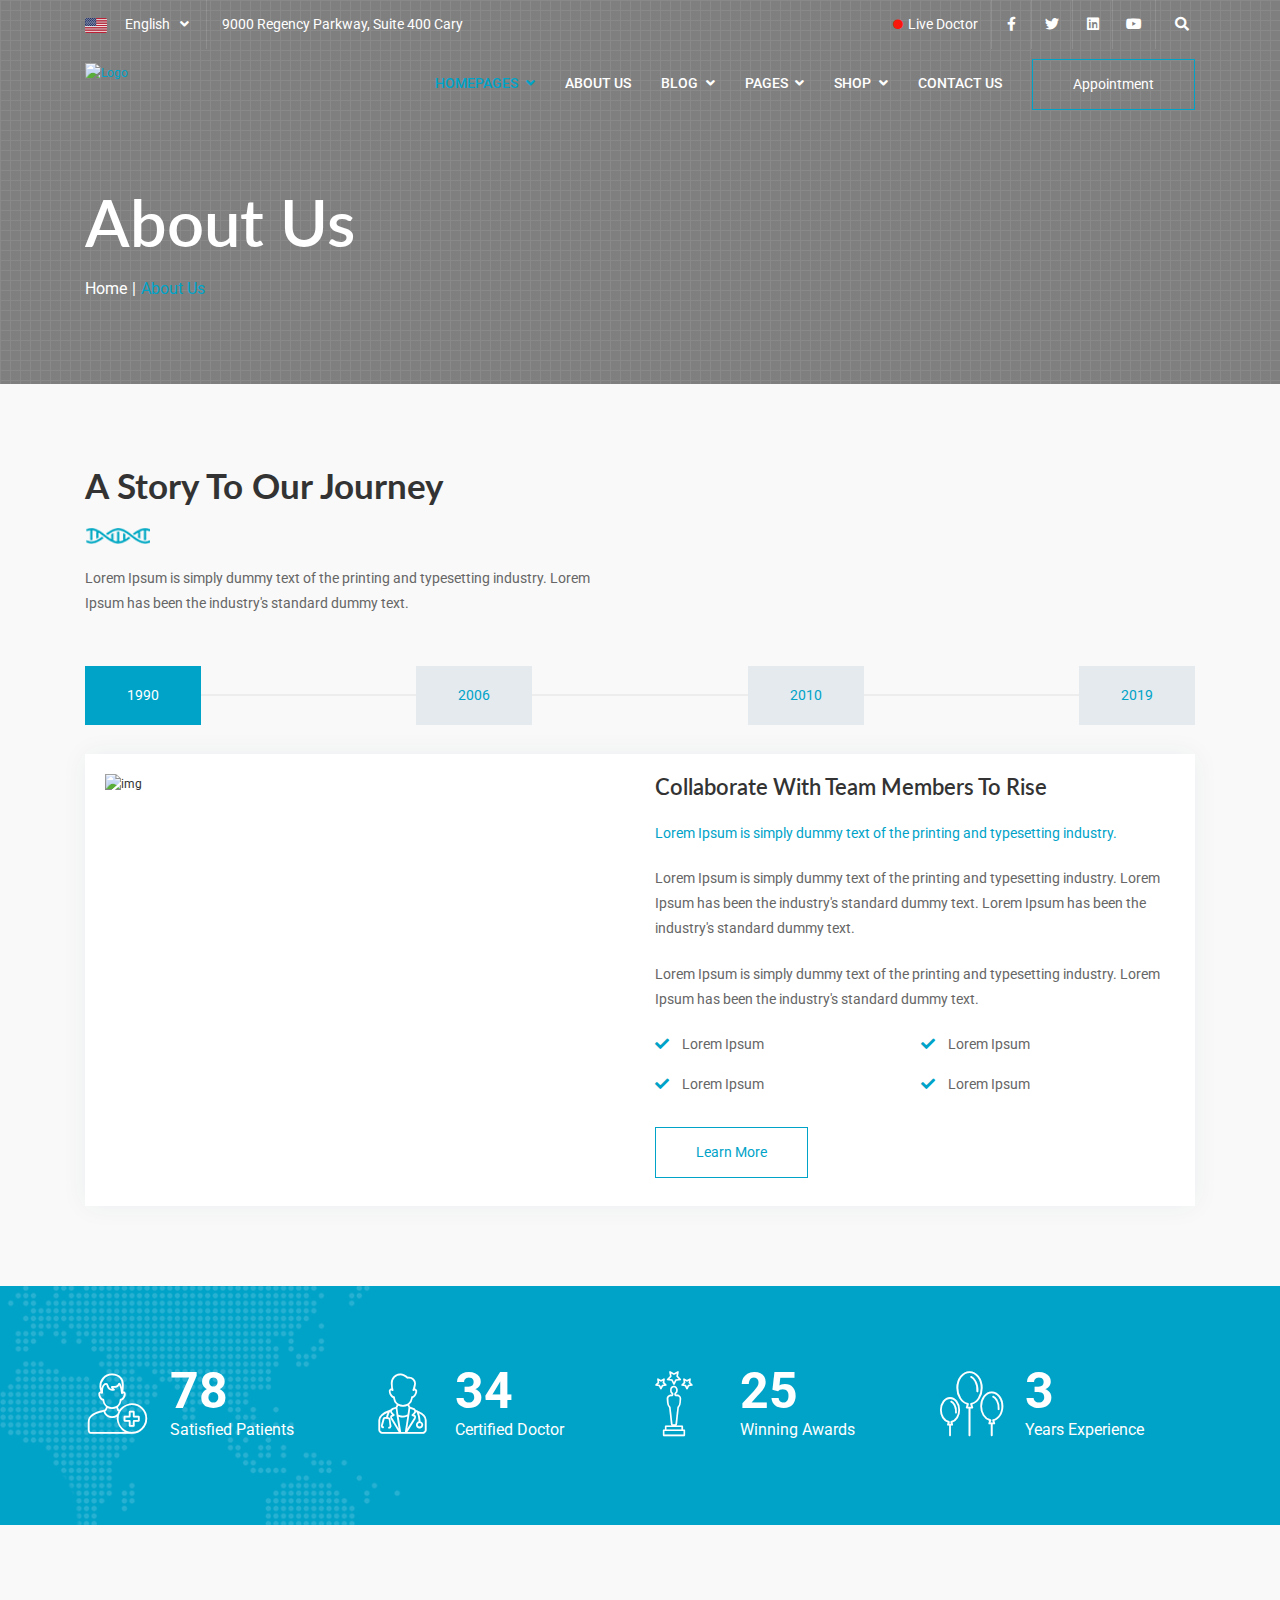
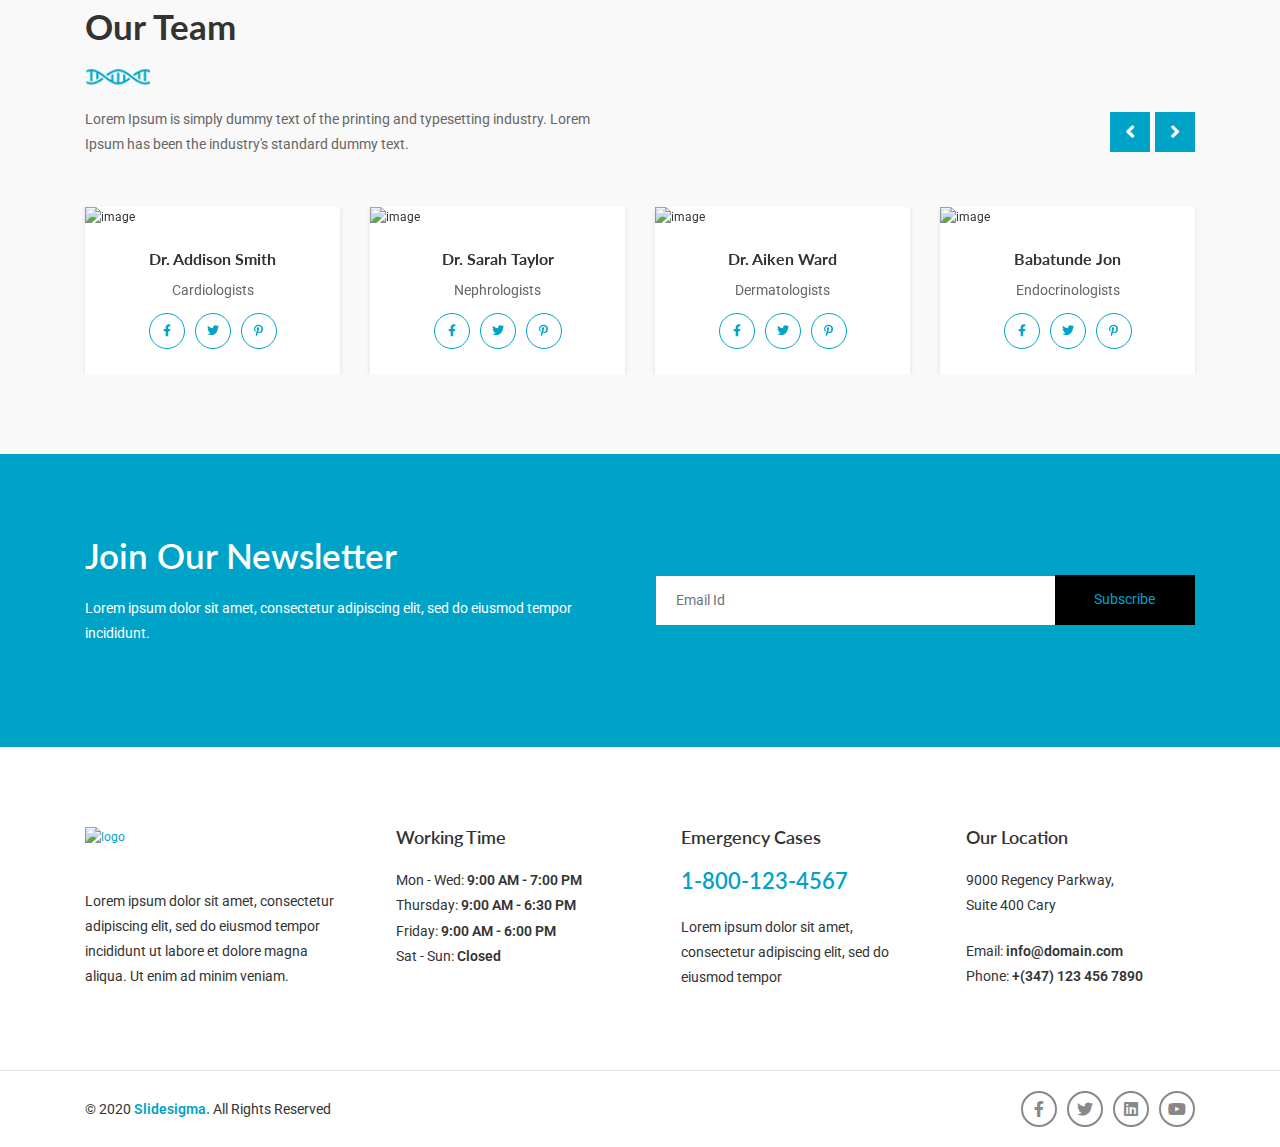
==== about.html @ b29d244c "Work Started" ====
<!DOCTYPE html>
<html lang="en">

<head>
    <meta http-equiv="Content-Type" content="text/html; charset=utf-8">
    <meta http-equiv="X-UA-Compatible" content="IE=edge">
    <meta name="viewport" content="width=device-width,initial-scale=1">
    <meta name="keywords" content="#">
    <meta name="description" content="#">
    <title>Genmed | About Us</title>
    <!-- Fav and touch icons -->
    <link rel="apple-touch-icon-precomposed" sizes="144x144" href="assets/images/favicon.ico">
    <link rel="apple-touch-icon-precomposed" sizes="114x114" href="assets/images/favicon.ico">
    <link rel="apple-touch-icon-precomposed" sizes="72x72" href="assets/images/favicon.ico">
    <link rel="apple-touch-icon-precomposed" href="#">
    <link rel="shortcut icon" href="assets/images/favicon.ico">
    <!-- Bootstrap -->
    <link href="assets/css/bootstrap.min.css" rel="stylesheet">
    <!-- Fontawesome -->
    <link href="assets/css/font-awesome.css" rel="stylesheet">
    <!-- Flaticons -->
    <link href="assets/css/font/flaticon.css" rel="stylesheet">
    <!-- Slick Slider -->
    <link href="assets/css/slick.css" rel="stylesheet">
    <!-- Range Slider -->
    <link href="assets/css/ion.rangeSlider.min.css" rel="stylesheet">
    <!-- Datepicker -->
    <link href="assets/css/datepicker.css" rel="stylesheet">
    <!-- magnific popup -->
    <link href="assets/css/magnific-popup.css" rel="stylesheet">
    <!-- Nice Select -->
    <link href="assets/css/nice-select.css" rel="stylesheet">
    <!-- Custom Stylesheet -->
    <link href="assets/css/style.css" rel="stylesheet">
    <!-- Custom Responsive -->
    <link href="assets/css/responsive.css" rel="stylesheet">
    <!-- Google Fonts -->
    <link href="https://fonts.googleapis.com/css?family=Lato:300,400,700,900&display=swap" rel="stylesheet">
    <link href="https://fonts.googleapis.com/css?family=Roboto:300,400,500,700&display=swap" rel="stylesheet">
    <!-- HTML5 Shim and Respond.js IE8 support of HTML5 elements and media queries -->
    <!-- WARNING: Respond.js doesn't work if you view the page via file:// -->
    <!--[if lt IE 9]>
        <script src="https://oss.maxcdn.com/libs/html5shiv/3.7.0/html5shiv.js"></script>
        <script src="https://oss.maxcdn.com/libs/respond.js/1.4.2/respond.min.js"></script>
    <![endif]-->
    <!-- place -->
</head>
<body>
    <!-- Start Main Body -->
    <div class="main-body">
        <!-- Start Header -->
        <header class="header-style-1">
            <!-- Start Topbar -->
            <div class="topbar-style-1">
                <div class="container">
                    <div class="row justify-content-center">
                        <div class="col-lg-6 col-md-6 col-12">
                            <div class="left-side">
                                <div class="language-box">
                                    <div class="language p-relative">
                                        <img src="assets/images/flag.png" alt="flag">
                                        <select>
                                            <option>English</option>
                                            <option>German</option>
                                            <option>Japanese</option>
                                        </select>
                                    </div>
                                </div>
                                <p class="text-custom-white no-margin">
                                    9000 Regency Parkway, Suite 400 Cary
                                </p>
                            </div>
                        </div>
                        <div class="col-lg-6 col-md-6 col-12">
                            <div class="right-side">
                                <ul class="custom">
                                    <li><a class="live text-custom-white fs-14" href="#live-video"><i class="fas fa-circle"></i>Live Doctor</a></li>
                                    <li><a href="#" class="text-custom-white fs-14"><i class="fab fa-facebook-f"></i></a></li>
                                    <li><a href="#" class="text-custom-white fs-14"><i class="fab fa-twitter"></i></a></li>
                                    <li><a href="#" class="text-custom-white fs-14"><i class="fab fa-linkedin"></i></a></li>
                                    <li><a href="#" class="text-custom-white fs-14"><i class="fab fa-youtube"></i></a></li>
                                    <li class="search"><a href="javascript:void(0)" class="text-custom-white fs-14"><i class="fas fa-search"></i></a></li>
                                    <li class="topbar-search">
                                      <form method="get">
                                        <input type="search" class="form-control form-control-custom" name="search" placeholder="Search..." value="">
                                      </form>
                                    </li>
                                </ul>
                            </div>
                        </div>
                    </div>
                </div>
            </div>
            <!-- End Topbar -->
            <!-- Start Navigation -->
            <div class="main-navigation-style-1">
                <div class="container">
                    <div class="row">
                        <div class="col-12">
                            <div class="navigation">
                                <div class="logo">
                                    <a href="index.html">
                                        <img src="https://via.placeholder.com/152x42" class="img-fluid image-fit" alt="Logo">
                                    </a>
                                </div>
                                <div class="main-menu">
                                    <div class="mobile-logo">
                                        <a href="index.html">
                                            <img src="https://via.placeholder.com/152x42" class="img-fluid image-fit" alt="Logo">
                                        </a>
                                    </div>
                                    <nav>
                                        <ul class="custom">
                                            <li class="menu-item active menu-item-has-children">
                                                <a href="#" class="text-custom-white">Homepages</a>
                                                <ul class="custom sub-menu">
                                                    <li class="menu-item">
                                                        <a href="index.html" class="text-light-grey">Homepage 1</a>
                                                    </li>
                                                    <li class="menu-item">
                                                        <a href="homepage-2.html" class="text-light-grey">Homepage 2</a>
                                                    </li>
                                                    <li class="menu-item">
                                                        <a href="homepage-3.html" class="text-light-grey">Homepage 3</a>
                                                    </li>
                                                </ul>
                                            </li>
                                            <li class="menu-item">
                                                <a href="about.html" class="text-custom-white">About Us</a>
                                            </li>
                                            <li class="menu-item menu-item-has-children">
                                                <a href="#" class="text-custom-white">Blog</a>
                                                <ul class="custom sub-menu">
                                                    <li class="menu-item">
                                                        <a href="blog.html" class="text-light-grey">Blog</a>
                                                    </li>
                                                    <li class="menu-item">
                                                        <a href="blog-sidebar.html" class="text-light-grey">Blog Left Sidebar</a>
                                                    </li>
                                                    <li class="menu-item">
                                                        <a href="blog-single.html" class="text-light-grey">Blog Detail</a>
                                                    </li>
                                                </ul>
                                            </li>
                                            <li class="menu-item menu-item-has-children">
                                                <a href="#" class="text-custom-white">Pages</a>
                                                <ul class="custom sub-menu">
                                                    <li class="menu-item">
                                                        <a href="login.html" class="text-light-grey">Login</a>
                                                    </li>
                                                    <li class="menu-item">
                                                        <a href="register.html" class="text-light-grey">Register</a>
                                                    </li>
                                                    <li class="menu-item">
                                                        <a href="404.html" class="text-light-grey">404</a>
                                                    </li>
                                                    <li class="menu-item">
                                                        <a href="coming-soon.html" class="text-light-grey">Coming Soon</a>
                                                    </li>
                                                    <li class="menu-item">
                                                        <a href="doctors.html" class="text-light-grey">Our Doctors</a>
                                                    </li>
                                                    <li class="menu-item">
                                                        <a href="service.html" class="text-light-grey">Service</a>
                                                    </li>
                                                    <li class="menu-item">
                                                        <a href="service-detail.html" class="text-light-grey">Service Detail</a>
                                                    </li>
                                                </ul>
                                            </li>
                                              <li class="menu-item menu-item-has-children">
                                                <a href="#" class="text-custom-white">Shop</a>
                                                <ul class="custom sub-menu">
                                                    <li class="menu-item">
                                                        <a href="shop-left.html" class="text-light-grey">Shop Left</a>
                                                    </li>
                                                <li class="menu-item">
                                                        <a href="shop-right.html" class="text-light-grey">Shop Right</a>
                                                    </li>
                                                    <li class="menu-item">
                                                        <a href="shop-full.html" class="text-light-grey">Shop Full Width</a>
                                                    </li>
                                                    <li class="menu-item">
                                                        <a href="shop-detail.html" class="text-light-grey">Shop Detail</a>
                                                    </li>
                                             </ul>
                                            </li>
                                            <li class="menu-item">
                                                <a href="contact.html" class="text-custom-white">Contact Us</a>
                                            </li>
                                        </ul>
                                    </nav>
                                    <div class="right-side">
                                        <div class="cta-btn">
                                            <a href="#" class="btn-first btn-submit">
                                                Appointment
                                            </a>
                                        </div>
                                    </div>
                                </div>
                                <div class="hamburger-menu">
                                    <div class="menu-btn">
                                        <span></span>
                                        <span></span>
                                        <span></span>
                                    </div>
                                </div>
                            </div>
                        </div>
                    </div>
                </div>
            </div>
            <!-- End Navigation -->
        </header>
        <!-- End Header -->
        <!-- Start Subheader -->
        <div class="sub-header p-relative">
            <div class="overlay overlay-bg-black"></div>
            <div class="pattern"></div>
            <div class="section-padding">
                <div class="container">
                    <div class="row">
                        <div class="col-12">
                            <div class="sub-header-content p-relative">
                                <h1 class="text-custom-white lh-default fw-600">About Us</h1>
                                <ul class="custom">
                                    <li>
                                        <a href="index.html" class="text-custom-white">Home</a>
                                    </li>
                                    <li class="text-custom-white active">About Us</li>
                                </ul>
                            </div>
                        </div>
                    </div>
                </div>
            </div>
        </div>
        <!-- End Subheader -->
        <!-- Start About -->
        <section class="section-padding bg-light-white about-story">
            <div class="container">
                <div class="section-header">
                    <div class="section-heading">
                        <h3 class="text-custom-black fw-700">A Story To Our Journey</h3>
                        <img src="assets/images/title-icon.png" class="mb-xl-20" alt="img">
                        <div class="section-description">
                            <p class="text-light-white">
                                Lorem Ipsum is simply dummy text of the printing and typesetting industry. Lorem Ipsum has been the industry's standard dummy text.
                            </p>
                        </div>
                    </div>
                </div>
                <div class="row">
                    <div class="col-lg-12">
                        <div class="tabs square-tabs">
                            <ul class="nav nav-tabs custom p-relative mb-xl-30">
                                <li class="nav-item">
                                    <a class="nav-link active" data-toggle="tab" href="#start">1990</a>
                                </li>
                                <li class="nav-item">
                                    <a class="nav-link" data-toggle="tab" href="#setup">2006</a>
                                </li>
                                <li class="nav-item">
                                    <a class="nav-link" data-toggle="tab" href="#medium">2010</a>
                                </li>
                                <li class="nav-item">
                                    <a class="nav-link" data-toggle="tab" href="#advance">2019</a>
                                </li>
                            </ul>
                            <div class="tab-content padding-20 bg-custom-white bx-wrapper">
                                <div class="tab-pane fade show active" id="start">
                                    <div class="tab-inner">
                                        <div class="row">
                                            <div class="col-lg-6">
                                                <div class="img-sec mb-md-40">
                                                    <img src="https://via.placeholder.com/500x460" class="full-width" alt="img">
                                                </div>
                                            </div>
                                            <div class="col-lg-6 align-self-center">
                                                <div class="content-box">
                                                    <h4 class="text-custom-black fw-600">Collaborate With Team Members To Rise</h4>
                                                    <p class="text-light-blue">Lorem Ipsum is simply dummy text of the printing and typesetting industry.</p>
                                                    <p class="text-light-white">Lorem Ipsum is simply dummy text of the printing and typesetting industry. Lorem Ipsum has been the industry's standard dummy text. Lorem Ipsum has been the industry's standard dummy text.</p>
                                                    <p class="text-light-white">Lorem Ipsum is simply dummy text of the printing and typesetting industry. Lorem Ipsum has been the industry's standard dummy text.</p>
                                                    <div class="list">
                                                        <ul class="custom">
                                                            <li class="fs-14 text-light-blue">
                                                                <i class="fas fa-check"></i>
                                                                <span class="text-light-white">Lorem Ipsum</span>
                                                            </li>
                                                            <li class="fs-14 text-light-blue">
                                                                <i class="fas fa-check"></i>
                                                                <span class="text-light-white">Lorem Ipsum</span>
                                                            </li>
                                                            <li class="fs-14 text-light-blue">
                                                                <i class="fas fa-check"></i>
                                                                <span class="text-light-white">Lorem Ipsum</span>
                                                            </li>
                                                            <li class="fs-14 text-light-blue">
                                                                <i class="fas fa-check"></i>
                                                                <span class="text-light-white">Lorem Ipsum</span>
                                                            </li>
                                                        </ul>
                                                    </div>
                                                    <a href="#" class="btn-first btn-submit text-light-blue">Learn More</a>
                                                </div>
                                            </div>
                                        </div>
                                    </div>
                                </div>
                                <div class="tab-pane fade" id="setup">
                                    <div class="tab-inner">
                                        <div class="row">
                                            <div class="col-lg-6">
                                                <div class="img-sec mb-md-40">
                                                    <img src="https://via.placeholder.com/500x460" class="full-width" alt="img">
                                                </div>
                                            </div>
                                            <div class="col-lg-6 align-self-center">
                                                <div class="content-box">
                                                    <h4 class="text-custom-black fw-600">Collaborate With Team Members To Rise</h4>
                                                    <p class="text-light-blue">Lorem Ipsum is simply dummy text of the printing and typesetting industry.</p>
                                                    <p class="text-light-white">Lorem Ipsum is simply dummy text of the printing and typesetting industry. Lorem Ipsum has been the industry's standard dummy text. Lorem Ipsum has been the industry's standard dummy text.</p>
                                                    <p class="text-light-white">Lorem Ipsum is simply dummy text of the printing and typesetting industry. Lorem Ipsum has been the industry's standard dummy text.</p>
                                                    <div class="list">
                                                        <ul class="custom">
                                                            <li class="fs-14 text-light-blue">
                                                                <i class="fas fa-check"></i>
                                                                <span class="text-light-white">Lorem Ipsum</span>
                                                            </li>
                                                            <li class="fs-14 text-light-blue">
                                                                <i class="fas fa-check"></i>
                                                                <span class="text-light-white">Lorem Ipsum</span>
                                                            </li>
                                                            <li class="fs-14 text-light-blue">
                                                                <i class="fas fa-check"></i>
                                                                <span class="text-light-white">Lorem Ipsum</span>
                                                            </li>
                                                            <li class="fs-14 text-light-blue">
                                                                <i class="fas fa-check"></i>
                                                                <span class="text-light-white">Lorem Ipsum</span>
                                                            </li>
                                                        </ul>
                                                    </div>
                                                    <a href="#" class="btn-first btn-submit text-light-blue">Learn More</a>
                                                </div>
                                            </div>
                                        </div>
                                    </div>
                                </div>
                                <div class="tab-pane fade" id="medium">
                                    <div class="tab-inner">
                                        <div class="row">
                                            <div class="col-lg-6">
                                                <div class="img-sec mb-md-40">
                                                    <img src="https://via.placeholder.com/500x460" class="full-width" alt="img">
                                                </div>
                                            </div>
                                            <div class="col-lg-6 align-self-center">
                                                <div class="content-box">
                                                    <h4 class="text-custom-black fw-600">Collaborate With Team Members To Rise</h4>
                                                    <p class="text-light-blue">Lorem Ipsum is simply dummy text of the printing and typesetting industry.</p>
                                                    <p class="text-light-white">Lorem Ipsum is simply dummy text of the printing and typesetting industry. Lorem Ipsum has been the industry's standard dummy text. Lorem Ipsum has been the industry's standard dummy text.</p>
                                                    <p class="text-light-white">Lorem Ipsum is simply dummy text of the printing and typesetting industry. Lorem Ipsum has been the industry's standard dummy text.</p>
                                                    <div class="list">
                                                        <ul class="custom">
                                                            <li class="fs-14 text-light-blue">
                                                                <i class="fas fa-check"></i>
                                                                <span class="text-light-white">Lorem Ipsum</span>
                                                            </li>
                                                            <li class="fs-14 text-light-blue">
                                                                <i class="fas fa-check"></i>
                                                                <span class="text-light-white">Lorem Ipsum</span>
                                                            </li>
                                                            <li class="fs-14 text-light-blue">
                                                                <i class="fas fa-check"></i>
                                                                <span class="text-light-white">Lorem Ipsum</span>
                                                            </li>
                                                            <li class="fs-14 text-light-blue">
                                                                <i class="fas fa-check"></i>
                                                                <span class="text-light-white">Lorem Ipsum</span>
                                                            </li>
                                                        </ul>
                                                    </div>
                                                    <a href="#" class="btn-first btn-submit text-light-blue">Learn More</a>
                                                </div>
                                            </div>
                                        </div>
                                    </div>
                                </div>
                                <div class="tab-pane fade" id="advance">
                                    <div class="tab-inner">
                                        <div class="row">
                                            <div class="col-lg-6">
                                                <div class="img-sec mb-md-40">
                                                    <img src="https://via.placeholder.com/500x460" class="full-width" alt="img">
                                                </div>
                                            </div>
                                            <div class="col-lg-6 align-self-center">
                                                <div class="content-box">
                                                    <h4 class="text-custom-black fw-600">Collaborate With Team Members To Rise</h4>
                                                    <p class="text-light-blue">Lorem Ipsum is simply dummy text of the printing and typesetting industry.</p>
                                                    <p class="text-light-white">Lorem Ipsum is simply dummy text of the printing and typesetting industry. Lorem Ipsum has been the industry's standard dummy text. Lorem Ipsum has been the industry's standard dummy text.</p>
                                                    <p class="text-light-white">Lorem Ipsum is simply dummy text of the printing and typesetting industry. Lorem Ipsum has been the industry's standard dummy text.</p>
                                                    <div class="list">
                                                        <ul class="custom">
                                                            <li class="fs-14 text-light-blue">
                                                                <i class="fas fa-check"></i>
                                                                <span class="text-light-white">Lorem Ipsum</span>
                                                            </li>
                                                            <li class="fs-14 text-light-blue">
                                                                <i class="fas fa-check"></i>
                                                                <span class="text-light-white">Lorem Ipsum</span>
                                                            </li>
                                                            <li class="fs-14 text-light-blue">
                                                                <i class="fas fa-check"></i>
                                                                <span class="text-light-white">Lorem Ipsum</span>
                                                            </li>
                                                            <li class="fs-14 text-light-blue">
                                                                <i class="fas fa-check"></i>
                                                                <span class="text-light-white">Lorem Ipsum</span>
                                                            </li>
                                                        </ul>
                                                    </div>
                                                    <a href="#" class="btn-first btn-submit text-light-blue">Learn More</a>
                                                </div>
                                            </div>
                                        </div>
                                    </div>
                                </div>
                            </div>
                        </div>
                    </div>
                </div>
            </div>
        </section>
        <!-- End About -->
        <div class="about-counter section-padding">
            <div class="container">
                <div class="row">
                    <div class="col-lg-3 col-sm-6">
                        <div class="counter-box mb-md-40">
                            <div class="counter-icon">
                                <i class="flaticon-medical"></i>
                            </div>
                            <div class="counter">
                                <span class="count text-custom-white">800</span>
                                <span class="fs-16 text-custom-white">Satisfied Patients</span>
                            </div>
                        </div>
                    </div>
                    <div class="col-lg-3 col-sm-6">
                        <div class="counter-box mb-md-40">
                            <div class="counter-icon">
                                <i class="flaticon-doctor"></i>
                            </div>
                            <div class="counter">
                                <span class="count text-custom-white">350</span>
                                <span class="fs-16 text-custom-white">Certified Doctor</span>
                            </div>
                        </div>
                    </div>
                    <div class="col-lg-3 col-sm-6">
                        <div class="counter-box mb-xs-40">
                            <div class="counter-icon">
                                <i class="flaticon-award"></i>
                            </div>
                            <div class="counter">
                                <span class="count text-custom-white">250</span>
                                <span class="fs-16 text-custom-white">Winning Awards</span>
                            </div>
                        </div>
                    </div>
                    <div class="col-lg-3 col-sm-6">
                        <div class="counter-box">
                            <div class="counter-icon">
                                <i class="flaticon-balloons"></i>
                            </div>
                            <div class="counter">
                                <span class="count text-custom-white">25</span>
                                <span class="fs-16 text-custom-white">Years Experience</span>
                            </div>
                        </div>
                    </div>
                </div>
            </div>
        </div>
        <!-- Start Team -->
        <section class="section-padding doctors-team bg-light-white style-2">
            <div class="container">
                <div class="section-header">
                    <div class="section-heading">
                        <h3 class="text-custom-black fw-700">Our Team</h3>
                        <img src="assets/images/title-icon.png" class="mb-xl-20" alt="img">
                        <div class="section-description">
                            <p class="text-light-white">
                                Lorem Ipsum is simply dummy text of the printing and typesetting industry. Lorem Ipsum has been the industry's standard dummy text.
                            </p>
                        </div>
                    </div>
                </div>
                <div class="row">
                    <div class="col-12 no-padding">
                        <div class="doctors-slider">
                            <div class="slide-item col-12">
                                <div class="doctor-item">
                                    <div class="doctor-img mb-xl-20">
                                        <img src="https://via.placeholder.com/255" class="full-width" alt="image">
                                    </div>
                                    <div class="doctor-content">
                                        <h6><a href="#" class="text-custom-black fw-700">Dr. Addison Smith</a></h6>
                                        <p class="text-light-white">Cardiologists</p>
                                        <ul class="custom">
                                          <li><a href="#"><i class="fab fa-facebook-f"></i></a></li>
                                          <li><a href="#"><i class="fab fa-twitter"></i></a></li>
                                          <li><a href="#"><i class="fab fa-pinterest-p"></i></a></li>
                                        </ul>
                                    </div>
                                </div>
                            </div>
                            <div class="slide-item col-12">
                                <div class="doctor-item">
                                    <div class="doctor-img mb-xl-20">
                                        <img src="https://via.placeholder.com/255" class="full-width" alt="image">
                                    </div>
                                    <div class="doctor-content">
                                        <h6><a href="#" class="text-custom-black fw-700">Dr. Sarah Taylor</a></h6>
                                        <p class="text-light-white">Nephrologists</p>
                                        <ul class="custom">
                                          <li><a href="#"><i class="fab fa-facebook-f"></i></a></li>
                                          <li><a href="#"><i class="fab fa-twitter"></i></a></li>
                                          <li><a href="#"><i class="fab fa-pinterest-p"></i></a></li>
                                        </ul>
                                    </div>
                                </div>
                            </div>
                            <div class="slide-item col-12">
                                <div class="doctor-item">
                                    <div class="doctor-img mb-xl-20">
                                        <img src="https://via.placeholder.com/255" class="full-width" alt="image">
                                    </div>
                                    <div class="doctor-content">
                                        <h6><a href="#" class="text-custom-black fw-700">Dr. Aiken Ward</a></h6>
                                        <p class="text-light-white">Dermatologists</p>
                                        <ul class="custom">
                                          <li><a href="#"><i class="fab fa-facebook-f"></i></a></li>
                                          <li><a href="#"><i class="fab fa-twitter"></i></a></li>
                                          <li><a href="#"><i class="fab fa-pinterest-p"></i></a></li>
                                        </ul>
                                    </div>
                                </div>
                            </div>
                            <div class="slide-item col-12">
                                <div class="doctor-item">
                                    <div class="doctor-img mb-xl-20">
                                        <img src="https://via.placeholder.com/255" class="full-width" alt="image">
                                    </div>
                                    <div class="doctor-content">
                                        <h6><a href="#" class="text-custom-black fw-700">Babatunde Jon</a></h6>
                                        <p class="text-light-white">Endocrinologists</p>
                                        <ul class="custom">
                                          <li><a href="#"><i class="fab fa-facebook-f"></i></a></li>
                                          <li><a href="#"><i class="fab fa-twitter"></i></a></li>
                                          <li><a href="#"><i class="fab fa-pinterest-p"></i></a></li>
                                        </ul>
                                    </div>
                                </div>
                            </div>
                            <div class="slide-item col-12">
                                <div class="doctor-item">
                                    <div class="doctor-img mb-xl-20">
                                        <img src="https://via.placeholder.com/255" class="full-width" alt="image">
                                    </div>
                                    <div class="doctor-content">
                                        <h6><a href="#" class="text-custom-black fw-700">Eachann Jhon</a></h6>
                                        <p class="text-light-white">Gastroenterologists</p>
                                        <ul class="custom">
                                          <li><a href="#"><i class="fab fa-facebook-f"></i></a></li>
                                          <li><a href="#"><i class="fab fa-twitter"></i></a></li>
                                          <li><a href="#"><i class="fab fa-pinterest-p"></i></a></li>
                                        </ul>
                                    </div>
                                </div>
                            </div>
                        </div>
                    </div>
                </div>
            </div>
        </section>
        <!-- End Team -->

        <!-- Start Newsletter -->
        <section class="newsletter-style-1 section-padding bg-light-blue">
            <div class="container">
                <div class="row align-items-center">
                    <div class="col-lg-6">
                        <div class="newsletter-content-wrapper mb-md-40">
                            <h3 class="text-custom-white fw-600">Join Our Newsletter</h3>
                            <p class="text-custom-white">Lorem ipsum dolor sit amet, consectetur adipiscing elit, sed do eiusmod tempor incididunt.</p>
                        </div>
                    </div>
                    <div class="col-lg-6">
                        <div class="newsletter-form-wrapper">
                            <form>
                                <div class="input-group">
                                    <input type="email" name="#" class="form-control form-control-custom" placeholder="Email Id">
                                    <div class="input-group-append">
                                        <button type="submit">Subscribe</button>
                                    </div>
                                </div>
                            </form>
                        </div>
                    </div>
                </div>
            </div>
        </section>
        <!-- End Newsletter -->
        <!-- Start Footer -->
        <footer class="section-padding bg-custom-white footer-style-1">
            <div class="container">
                <div class="row">
                    <div class="col-md-6 col-lg-3">
                        <div class="footer-box mb-md-40">
                            <div class="logo">
                                <a href="#">
                                    <img src="https://via.placeholder.com/152x42" class="img-fluid image-fit" alt="logo">
                                </a>
                            </div>
                            <p class="text-custom-black no-margin">
                                Lorem ipsum dolor sit amet, consectetur adipiscing elit, sed do eiusmod tempor incididunt ut labore et dolore magna aliqua. Ut enim ad minim veniam.
                            </p>
                        </div>
                    </div>
                    <div class="col-md-6 col-lg-3">
                        <div class="footer-info mb-md-40">
                            <h5 class="text-custom-black fw-600">Working Time</h5>
                            <p class="no-margin text-custom-black fs-14">
                                Mon - Wed: <span class="text-custom-black fw-600">9:00 AM - 7:00 PM</span><br>
                                Thursday: <span class="text-custom-black fw-600">9:00 AM - 6:30 PM</span><br>
                                Friday: <span class="text-custom-black fw-600">9:00 AM - 6:00 PM</span><br>
                                Sat - Sun: <span class="text-custom-black fw-600">Closed</span>
                            </p>
                        </div>
                    </div>
                    <div class="col-md-6 col-lg-3">
                        <div class="footer-info mb-sm-40">
                            <h5 class="text-custom-black fw-600">Emergency Cases</h5>
                            <h4 class="text-light-blue fw-600">1-800-123-4567</h4>
                            <p class="no-margin text-custom-black fs-14">Lorem ipsum dolor sit amet, consectetur adipiscing elit, sed do eiusmod tempor
                            </p>
                        </div>
                    </div>
                    <div class="col-md-6 col-lg-3">
                        <div class="footer-info">
                            <h5 class="text-custom-black fw-600">Our Location</h5>
                            <p class="text-custom-black fs-14">9000 Regency Parkway,<br>Suite 400 Cary</p>
                            <p class="no-margin text-custom-black fs-14">
                                Email: <a href="#" class="text-custom-black fw-600">info@domain.com</a><br>
                                Phone: <a href="#" class="text-custom-black fw-600">+(347) 123 456 7890</a>
                            </p>
                        </div>
                    </div>
                </div>
            </div>
        </footer>
        <!-- End Footer -->
        <!-- Start Copyright -->
        <div class="copyright-style-1">
            <div class="container">
                <div class="row">
                    <div class="col-md-6 align-self-center">
                        <p class="text-custom-black">
                            © 2020 <a href="http://slidesigma.com/" class="fw-600" target="_blank">Slidesigma.</a> All Rights Reserved
                        </p>
                    </div>
                    <div class="col-md-6">
                        <div class="social-media mb-xl-20">
                            <ul class="custom">
                                <li><a href="#" class="text-light-grey fs-14"><i class="fab fa-facebook-f"></i></a></li>
                                <li><a href="#" class="text-light-grey fs-14"><i class="fab fa-twitter"></i></a></li>
                                <li><a href="#" class="text-light-grey fs-14"><i class="fab fa-linkedin"></i></a></li>
                                <li><a href="#" class="text-light-grey fs-14"><i class="fab fa-youtube"></i></a></li>
                            </ul>
                        </div>
                    </div>
                </div>
            </div>
        </div>
        <!-- End Copyright -->
        <!-- back to top -->
        <div id="back-top" class="back-top">
          <a href="#top"><i class="flaticon-up-arrow"></i></a>
        </div>
    </div>
    <!-- End Main Body -->
    <!-- Place all Scripts Here -->
    <!-- jQuery -->
    <script src="assets/js/jquery.min.js"></script>
    <!-- Popper -->
    <script src="assets/js/popper.min.js"></script>
    <!-- Bootstrap -->
    <script src="assets/js/bootstrap.min.js"></script>
    <!-- Range Slider -->
    <script src="assets/js/ion.rangeSlider.min.js"></script>
    <!-- Slick Slider -->
    <script src="assets/js/slick.min.js"></script>
    <!-- Datepicker -->
    <script src="assets/js/datepicker.js"></script>
    <script src="assets/js/datepicker.en.js"></script>
    <!-- Nice Select -->
    <script src="assets/js/jquery.nice-select.js"></script>
    <!-- Nice Select -->
    <script src="assets/js/particles.js"></script>
    <!-- Magnific Popup -->
    <script src="assets/js/jquery.magnific-popup.min.js"></script>
    <!-- Google Map -->
    <script src="https://maps.googleapis.com/maps/api/js?key=AIzaSyDnd9JwZvXty-1gHZihMoFhJtCXmHfeRQg"></script>
    <!-- Isotope Gallery -->
    <script src="assets/js/isotope.pkgd.min.js"></script>
    <!-- Custom Js -->
    <script src="assets/js/custom.js"></script>
    <!-- /Place all Scripts Here -->
</body>
</html>
---- assets/css/font/flaticon.css ----
/*
  	Flaticon icon font: Flaticon
  	Creation date: 17/01/2020 13:41
  	*/

@font-face {
  font-family: "Flaticon";
  src: url("./Flaticon.eot");
  src: url("./Flaticon.eot?#iefix") format("embedded-opentype"),
       url("./Flaticon.woff2") format("woff2"),
       url("./Flaticon.woff") format("woff"),
       url("./Flaticon.ttf") format("truetype"),
       url("./Flaticon.svg#Flaticon") format("svg");
  font-weight: normal;
  font-style: normal;
}

@media screen and (-webkit-min-device-pixel-ratio:0) {
  @font-face {
    font-family: "Flaticon";
    src: url("./Flaticon.svg#Flaticon") format("svg");
  }
}

[class^="flaticon-"]:before, [class*=" flaticon-"]:before,
[class^="flaticon-"]:after, [class*=" flaticon-"]:after {   
  font-family: Flaticon;
        font-size: 20px;
font-style: normal;
margin-left: 20px;
}

.flaticon-search:before { content: "\f100"; }
.flaticon-eye:before { content: "\f101"; }
.flaticon-testing-glasses:before { content: "\f102"; }
.flaticon-stethoscope-1:before { content: "\f103"; }
.flaticon-x-ray:before { content: "\f104"; }
.flaticon-eye-1:before { content: "\f105"; }
.flaticon-doctor:before { content: "\f106"; }
.flaticon-test-tube:before { content: "\f107"; }
.flaticon-lungs:before { content: "\f108"; }
.flaticon-medical:before { content: "\f109"; }
.flaticon-operation:before { content: "\f10a"; }
.flaticon-knives:before { content: "\f10b"; }
.flaticon-tablets:before { content: "\f10c"; }
.flaticon-eye-2:before { content: "\f10d"; }
.flaticon-vision:before { content: "\f10e"; }
.flaticon-balloons:before { content: "\f10f"; }
.flaticon-award:before { content: "\f110"; }
.flaticon-bionic-eye:before { content: "\f111"; }
.flaticon-bionic-eye-1:before { content: "\f112"; }
.flaticon-hospital-1:before { content: "\f113"; }
.flaticon-broken-tooth:before { content: "\f114"; }
.flaticon-dental-care:before { content: "\f115"; }
.flaticon-dental-care-1:before { content: "\f116"; }
.flaticon-dentist:before { content: "\f117"; }
.flaticon-stethoscope-2:before { content: "\f118"; }
.flaticon-broken-leg:before { content: "\f119"; }
.flaticon-ambulance:before { content: "\f11a"; }
.flaticon-heart-beat:before { content: "\f11b"; }
.flaticon-lab:before { content: "\f11c"; }
.flaticon-laser-surgery:before { content: "\f11d"; }
.flaticon-email-1:before { content: "\f11e"; }
.flaticon-medicine:before { content: "\f11f"; }
.flaticon-conversation:before { content: "\f120"; }
.flaticon-telephone:before { content: "\f121"; }
.flaticon-stethoscope:before { content: "\f122"; }
.flaticon-calendar:before { content: "\f123"; }
.flaticon-wall-clock:before { content: "\f124"; }
.flaticon-user:before { content: "\f125"; }
.flaticon-information:before { content: "\f126"; }
.flaticon-hospital:before { content: "\f127"; }
.flaticon-play-button:before { content: "\f128"; }
.flaticon-pin:before { content: "\f129"; }
.flaticon-email:before { content: "\f12a"; }
.flaticon-up-arrow:before { content: "\f12b"; }
.flaticon-pharmacy:before { content: "\f12c"; }
.flaticon-brain:before { content: "\f12d"; }
---- assets/css/ion.rangeSlider.min.css ----
/*!Ion.RangeSlider, 2.3.0, © Denis Ineshin, 2010 - 2018, IonDen.com, Build date: 2018-12-11 23:23:51*/.irs{position:relative;display:block;-webkit-touch-callout:none;-webkit-user-select:none;-khtml-user-select:none;-moz-user-select:none;-ms-user-select:none;user-select:none;font-size:12px;font-family:Arial,sans-serif}.irs-line{position:relative;display:block;overflow:hidden;outline:none !important}.irs-bar{position:absolute;display:block;left:0;width:0}.irs-shadow{position:absolute;display:none;left:0;width:0}.irs-handle{position:absolute;display:block;box-sizing:border-box;cursor:default;z-index:1}.irs-handle.type_last{z-index:2}.irs-min,.irs-max{position:absolute;display:block;cursor:default}.irs-min{left:0}.irs-max{right:0}.irs-from,.irs-to,.irs-single{position:absolute;display:block;top:0;left:0;cursor:default;white-space:nowrap}.irs-grid{position:absolute;display:none;bottom:0;left:0;width:100%;height:20px}.irs-with-grid .irs-grid{display:block}.irs-grid-pol{position:absolute;top:0;left:0;width:1px;height:8px;background:#000}.irs-grid-pol.small{height:4px}.irs-grid-text{position:absolute;bottom:0;left:0;white-space:nowrap;text-align:center;font-size:9px;line-height:9px;padding:0 3px;color:#000}.irs-disable-mask{position:absolute;display:block;top:0;left:-1%;width:102%;height:100%;cursor:default;background:rgba(0,0,0,0);z-index:2}.lt-ie9 .irs-disable-mask{background:#000;filter:alpha(opacity=0);cursor:not-allowed}.irs-disabled{opacity:.4}.irs-hidden-input{position:absolute !important;display:block !important;top:0 !important;left:0 !important;width:0 !important;height:0 !important;font-size:0 !important;line-height:0 !important;padding:0 !important;margin:0 !important;overflow:hidden;outline:none !important;z-index:-9999 !important;background:none !important;border-style:solid !important;border-color:transparent !important}.irs--flat{height:40px}.irs--flat.irs-with-grid{height:60px}.irs--flat .irs-line{top:25px;height:12px;background-color:#e1e4e9;border-radius:4px}.irs--flat .irs-bar{top:25px;height:12px;background-color:#ed5565}.irs--flat .irs-bar--single{border-radius:4px 0 0 4px}.irs--flat .irs-shadow{height:1px;bottom:16px;background-color:#e1e4e9}.irs--flat .irs-handle{top:22px;width:16px;height:18px;background-color:transparent}.irs--flat .irs-handle>i:first-child{position:absolute;display:block;top:0;left:50%;width:2px;height:100%;margin-left:-1px;background-color:#da4453}.irs--flat .irs-handle.state_hover>i:first-child,.irs--flat .irs-handle:hover>i:first-child{background-color:#a43540}.irs--flat .irs-min,.irs--flat .irs-max{top:0;padding:1px 3px;color:#999;font-size:10px;line-height:1.333;text-shadow:none;background-color:#e1e4e9;border-radius:4px}.irs--flat .irs-from,.irs--flat .irs-to,.irs--flat .irs-single{color:white;font-size:10px;line-height:1.333;text-shadow:none;padding:1px 5px;background-color:#ed5565;border-radius:4px}.irs--flat .irs-from:before,.irs--flat .irs-to:before,.irs--flat .irs-single:before{position:absolute;display:block;content:"";bottom:-6px;left:50%;width:0;height:0;margin-left:-3px;overflow:hidden;border:3px solid transparent;border-top-color:#ed5565}.irs--flat .irs-grid-pol{background-color:#e1e4e9}.irs--flat .irs-grid-text{color:#999;visibility: visible!important;}.irs--big{height:55px}.irs--big.irs-with-grid{height:70px}.irs--big .irs-line{top:33px;height:12px;background-color:white;background:linear-gradient(to bottom, #ddd -50%, white 150%);border:1px solid #ccc;border-radius:12px}.irs--big .irs-bar{top:33px;height:12px;background-color:#92bce0;border:1px solid #428bca;background:linear-gradient(to bottom, #ffffff 0%, #428bca 30%, #b9d4ec 100%);box-shadow:inset 0 0 1px 1px rgba(255,255,255,0.5)}.irs--big .irs-bar--single{border-radius:12px 0 0 12px}.irs--big .irs-shadow{height:1px;bottom:16px;background-color:rgba(66,139,202,0.5)}.irs--big .irs-handle{top:25px;width:30px;height:30px;border:1px solid rgba(0,0,0,0.3);background-color:#cbcfd5;background:linear-gradient(to bottom, white 0%, #B4B9BE 30%, white 100%);box-shadow:1px 1px 2px rgba(0,0,0,0.2),inset 0 0 3px 1px white;border-radius:30px}.irs--big .irs-handle.state_hover,.irs--big .irs-handle:hover{border-color:rgba(0,0,0,0.45);background-color:#939ba7;background:linear-gradient(to bottom, white 0%, #919BA5 30%, white 100%)}.irs--big .irs-min,.irs--big .irs-max{top:0;padding:1px 5px;color:white;text-shadow:none;background-color:#9f9f9f;border-radius:3px}.irs--big .irs-from,.irs--big .irs-to,.irs--big .irs-single{color:white;text-shadow:none;padding:1px 5px;background-color:#428bca;background:linear-gradient(to bottom, #428bca 0%, #3071a9 100%);border-radius:3px}.irs--big .irs-grid-pol{background-color:#428bca}.irs--big .irs-grid-text{color:#428bca}.irs--modern{height:55px}.irs--modern.irs-with-grid{height:55px}.irs--modern .irs-line{top:25px;height:5px;background-color:#d1d6e0;background:linear-gradient(to bottom, #e0e4ea 0%, #d1d6e0 100%);border:1px solid #a3adc1;border-bottom-width:0;border-radius:5px}.irs--modern .irs-bar{top:25px;height:5px;background:#20b426;background:linear-gradient(to bottom, #20b426 0%, #18891d 100%)}.irs--modern .irs-bar--single{border-radius:5px 0 0 5px}.irs--modern .irs-shadow{height:1px;bottom:21px;background-color:rgba(209,214,224,0.5)}.irs--modern .irs-handle{top:37px;width:12px;height:13px;border:1px solid #a3adc1;border-top-width:0;box-shadow:1px 1px 1px rgba(0,0,0,0.1);border-radius:0 0 3px 3px}.irs--modern .irs-handle>i:nth-child(1){position:absolute;display:block;top:-4px;left:1px;width:6px;height:6px;border:1px solid #a3adc1;background:white;transform:rotate(45deg)}.irs--modern .irs-handle>i:nth-child(2){position:absolute;display:block;box-sizing:border-box;top:0;left:0;width:10px;height:12px;background:#e9e6e6;background:linear-gradient(to bottom, white 0%, #e9e6e6 100%);border-radius:0 0 3px 3px}.irs--modern .irs-handle>i:nth-child(3){position:absolute;display:block;box-sizing:border-box;top:3px;left:3px;width:4px;height:5px;border-left:1px solid #a3adc1;border-right:1px solid #a3adc1}.irs--modern .irs-handle.state_hover,.irs--modern .irs-handle:hover{border-color:#7685a2;background:#c3c7cd;background:linear-gradient(to bottom, #ffffff 0%, #919ba5 30%, #ffffff 100%)}.irs--modern .irs-handle.state_hover>i:nth-child(1),.irs--modern .irs-handle:hover>i:nth-child(1){border-color:#7685a2}.irs--modern .irs-handle.state_hover>i:nth-child(3),.irs--modern .irs-handle:hover>i:nth-child(3){border-color:#48536a}.irs--modern .irs-min,.irs--modern .irs-max{top:0;font-size:10px;line-height:1.333;text-shadow:none;padding:1px 5px;color:white;background-color:#d1d6e0;border-radius:5px}.irs--modern .irs-from,.irs--modern .irs-to,.irs--modern .irs-single{font-size:10px;line-height:1.333;text-shadow:none;padding:1px 5px;background-color:#20b426;color:white;border-radius:5px}.irs--modern .irs-from:before,.irs--modern .irs-to:before,.irs--modern .irs-single:before{position:absolute;display:block;content:"";bottom:-6px;left:50%;width:0;height:0;margin-left:-3px;overflow:hidden;border:3px solid transparent;border-top-color:#20b426}.irs--modern .irs-grid{height:25px}.irs--modern .irs-grid-pol{background-color:#dedede}.irs--modern .irs-grid-text{color:silver;font-size:13px}.irs--sharp{height:50px;font-size:12px;line-height:1}.irs--sharp.irs-with-grid{height:57px}.irs--sharp .irs-line{top:30px;height:2px;background-color:black;border-radius:2px}.irs--sharp .irs-bar{top:30px;height:2px;background-color:#ee22fa}.irs--sharp .irs-bar--single{border-radius:2px 0 0 2px}.irs--sharp .irs-shadow{height:1px;bottom:21px;background-color:rgba(0,0,0,0.5)}.irs--sharp .irs-handle{top:25px;width:10px;height:10px;background-color:#a804b2}.irs--sharp .irs-handle>i:first-child{position:absolute;display:block;top:100%;left:0;width:0;height:0;border:5px solid transparent;border-top-color:#a804b2}.irs--sharp .irs-handle.state_hover,.irs--sharp .irs-handle:hover{background-color:black}.irs--sharp .irs-handle.state_hover>i:first-child,.irs--sharp .irs-handle:hover>i:first-child{border-top-color:black}.irs--sharp .irs-min,.irs--sharp .irs-max{color:white;font-size:14px;line-height:1;top:0;padding:3px 4px;opacity:.4;background-color:#a804b2;border-radius:2px}.irs--sharp .irs-from,.irs--sharp .irs-to,.irs--sharp .irs-single{font-size:14px;line-height:1;text-shadow:none;padding:3px 4px;background-color:#a804b2;color:white;border-radius:2px}.irs--sharp .irs-from:before,.irs--sharp .irs-to:before,.irs--sharp .irs-single:before{position:absolute;display:block;content:"";bottom:-6px;left:50%;width:0;height:0;margin-left:-3px;overflow:hidden;border:3px solid transparent;border-top-color:#a804b2}.irs--sharp .irs-grid{height:25px}.irs--sharp .irs-grid-pol{background-color:#dedede}.irs--sharp .irs-grid-text{color:silver;font-size:13px}.irs--round{height:50px}.irs--round.irs-with-grid{height:65px}.irs--round .irs-line{top:36px;height:4px;background-color:#dee4ec;border-radius:4px}.irs--round .irs-bar{top:36px;height:4px;background-color:#006cfa}.irs--round .irs-bar--single{border-radius:4px 0 0 4px}.irs--round .irs-shadow{height:4px;bottom:21px;background-color:rgba(222,228,236,0.5)}.irs--round .irs-handle{top:26px;width:24px;height:24px;border:4px solid #006cfa;background-color:white;border-radius:24px;box-shadow:0 1px 3px rgba(0,0,255,0.3)}.irs--round .irs-handle.state_hover,.irs--round .irs-handle:hover{background-color:#f0f6ff}.irs--round .irs-min,.irs--round .irs-max{color:#333;font-size:14px;line-height:1;top:0;padding:3px 5px;background-color:rgba(0,0,0,0.1);border-radius:4px}.irs--round .irs-from,.irs--round .irs-to,.irs--round .irs-single{font-size:14px;line-height:1;text-shadow:none;padding:3px 5px;background-color:#006cfa;color:white;border-radius:4px}.irs--round .irs-from:before,.irs--round .irs-to:before,.irs--round .irs-single:before{position:absolute;display:block;content:"";bottom:-6px;left:50%;width:0;height:0;margin-left:-3px;overflow:hidden;border:3px solid transparent;border-top-color:#006cfa}.irs--round .irs-grid{height:25px}.irs--round .irs-grid-pol{background-color:#dedede}.irs--round .irs-grid-text{color:silver;font-size:13px}.irs--square{height:50px}.irs--square.irs-with-grid{height:60px}.irs--square .irs-line{top:31px;height:4px;background-color:#dedede}.irs--square .irs-bar{top:31px;height:4px;background-color:black}.irs--square .irs-shadow{height:2px;bottom:21px;background-color:#dedede}.irs--square .irs-handle{top:25px;width:16px;height:16px;border:3px solid black;background-color:white;-webkit-transform:rotate(45deg);-ms-transform:rotate(45deg);transform:rotate(45deg)}.irs--square .irs-handle.state_hover,.irs--square .irs-handle:hover{background-color:#f0f6ff}.irs--square .irs-min,.irs--square .irs-max{color:#333;font-size:14px;line-height:1;top:0;padding:3px 5px;background-color:rgba(0,0,0,0.1)}.irs--square .irs-from,.irs--square .irs-to,.irs--square .irs-single{font-size:14px;line-height:1;text-shadow:none;padding:3px 5px;background-color:black;color:white}.irs--square .irs-grid{height:25px}.irs--square .irs-grid-pol{background-color:#dedede}.irs--square .irs-grid-text{color:silver;font-size:11px}
---- assets/css/datepicker.css ----
.datepicker--cell-day.-other-month-, .datepicker--cell-year.-other-decade- {
  color: #dedede; }
  .datepicker--cell-day.-other-month-:hover, .datepicker--cell-year.-other-decade-:hover {
    color: #c5c5c5; }
  .-disabled-.-focus-.datepicker--cell-day.-other-month-, .-disabled-.-focus-.datepicker--cell-year.-other-decade- {
    color: #dedede; }
  .-selected-.datepicker--cell-day.-other-month-, .-selected-.datepicker--cell-year.-other-decade- {
    color: #fff;
    background: #a2ddf6; }
    .-selected-.-focus-.datepicker--cell-day.-other-month-, .-selected-.-focus-.datepicker--cell-year.-other-decade- {
      background: #8ad5f4; }
  .-in-range-.datepicker--cell-day.-other-month-, .-in-range-.datepicker--cell-year.-other-decade- {
    background-color: rgba(92, 196, 239, 0.1);
    color: #cccccc; }
    .-in-range-.-focus-.datepicker--cell-day.-other-month-, .-in-range-.-focus-.datepicker--cell-year.-other-decade- {
      background-color: rgba(92, 196, 239, 0.2); }
  .datepicker--cell-day.-other-month-:empty, .datepicker--cell-year.-other-decade-:empty {
    background: none;
    border: none; }

/* -------------------------------------------------
    Datepicker cells
   ------------------------------------------------- */
.datepicker--cells {
  display: -webkit-flex;
  display: -ms-flexbox;
  display: flex;
  -webkit-flex-wrap: wrap;
      -ms-flex-wrap: wrap;
          flex-wrap: wrap; }

.datepicker--cell {
  border-radius: 4px;
  box-sizing: border-box;
  cursor: pointer;
  display: -webkit-flex;
  display: -ms-flexbox;
  display: flex;
  position: relative;
  -webkit-align-items: center;
      -ms-flex-align: center;
          align-items: center;
  -webkit-justify-content: center;
      -ms-flex-pack: center;
          justify-content: center;
  height: 32px;
  z-index: 1; }
  .datepicker--cell.-focus- {
    background: #f0f0f0; }
  .datepicker--cell.-current- {
    color: #4EB5E6; }
    .datepicker--cell.-current-.-focus- {
      color: #4a4a4a; }
    .datepicker--cell.-current-.-in-range- {
      color: #4EB5E6; }
  .datepicker--cell.-in-range- {
    background: rgba(92, 196, 239, 0.1);
    color: #4a4a4a;
    border-radius: 0; }
    .datepicker--cell.-in-range-.-focus- {
      background-color: rgba(92, 196, 239, 0.2); }
  .datepicker--cell.-disabled- {
    cursor: default;
    color: #aeaeae; }
    .datepicker--cell.-disabled-.-focus- {
      color: #aeaeae; }
    .datepicker--cell.-disabled-.-in-range- {
      color: #a1a1a1; }
    .datepicker--cell.-disabled-.-current-.-focus- {
      color: #aeaeae; }
  .datepicker--cell.-range-from- {
    border: 1px solid rgba(92, 196, 239, 0.5);
    background-color: rgba(92, 196, 239, 0.1);
    border-radius: 4px 0 0 4px; }
  .datepicker--cell.-range-to- {
    border: 1px solid rgba(92, 196, 239, 0.5);
    background-color: rgba(92, 196, 239, 0.1);
    border-radius: 0 4px 4px 0; }
  .datepicker--cell.-range-from-.-range-to- {
    border-radius: 4px; }
  .datepicker--cell.-selected- {
    color: #fff;
    border: none;
    background: #5cc4ef; }
    .datepicker--cell.-selected-.-current- {
      color: #fff;
      background: #5cc4ef; }
    .datepicker--cell.-selected-.-focus- {
      background: #45bced; }
  .datepicker--cell:empty {
    cursor: default; }

.datepicker--days-names {
  display: -webkit-flex;
  display: -ms-flexbox;
  display: flex;
  -webkit-flex-wrap: wrap;
      -ms-flex-wrap: wrap;
          flex-wrap: wrap;
  margin: 8px 0 3px; }

.datepicker--day-name {
  color: #FF9A19;
  display: -webkit-flex;
  display: -ms-flexbox;
  display: flex;
  -webkit-align-items: center;
      -ms-flex-align: center;
          align-items: center;
  -webkit-justify-content: center;
      -ms-flex-pack: center;
          justify-content: center;
  -webkit-flex: 1;
      -ms-flex: 1;
          flex: 1;
  text-align: center;
  text-transform: uppercase;
  font-size: .8em; }

.datepicker--cell-day {
  width: 14.28571%; }

.datepicker--cells-months {
  height: 170px; }

.datepicker--cell-month {
  width: 33.33%;
  height: 25%; }

.datepicker--years {
  height: 170px; }

.datepicker--cells-years {
  height: 170px; }

.datepicker--cell-year {
  width: 25%;
  height: 33.33%; }

.datepicker--cell-day.-other-month-, .datepicker--cell-year.-other-decade- {
  color: #dedede; }
  .datepicker--cell-day.-other-month-:hover, .datepicker--cell-year.-other-decade-:hover {
    color: #c5c5c5; }
  .-disabled-.-focus-.datepicker--cell-day.-other-month-, .-disabled-.-focus-.datepicker--cell-year.-other-decade- {
    color: #dedede; }
  .-selected-.datepicker--cell-day.-other-month-, .-selected-.datepicker--cell-year.-other-decade- {
    color: #fff;
    background: #a2ddf6; }
    .-selected-.-focus-.datepicker--cell-day.-other-month-, .-selected-.-focus-.datepicker--cell-year.-other-decade- {
      background: #8ad5f4; }
  .-in-range-.datepicker--cell-day.-other-month-, .-in-range-.datepicker--cell-year.-other-decade- {
    background-color: rgba(92, 196, 239, 0.1);
    color: #cccccc; }
    .-in-range-.-focus-.datepicker--cell-day.-other-month-, .-in-range-.-focus-.datepicker--cell-year.-other-decade- {
      background-color: rgba(92, 196, 239, 0.2); }
  .datepicker--cell-day.-other-month-:empty, .datepicker--cell-year.-other-decade-:empty {
    background: none;
    border: none; }

/* -------------------------------------------------
    Datepicker
   ------------------------------------------------- */
.datepickers-container {
  position: absolute;
  left: 0;
  top: 0; }
  @media print {
    .datepickers-container {
      display: none; } }

.datepicker {
  background: #fff;
  border: 1px solid #dbdbdb;
  box-shadow: 0 4px 12px rgba(0, 0, 0, 0.15);
  border-radius: 4px;
  box-sizing: content-box;
  font-family: Tahoma, sans-serif;
  font-size: 14px;
  color: #4a4a4a;
  width: 250px;
  position: absolute;
  left: -100000px;
  opacity: 0;
  transition: opacity 0.3s ease, left 0s 0.3s, -webkit-transform 0.3s ease;
  transition: opacity 0.3s ease, transform 0.3s ease, left 0s 0.3s;
  transition: opacity 0.3s ease, transform 0.3s ease, left 0s 0.3s, -webkit-transform 0.3s ease;
  z-index: 100; }
  .datepicker.-from-top- {
    -webkit-transform: translateY(-8px);
            transform: translateY(-8px); }
  .datepicker.-from-right- {
    -webkit-transform: translateX(8px);
            transform: translateX(8px); }
  .datepicker.-from-bottom- {
    -webkit-transform: translateY(8px);
            transform: translateY(8px); }
  .datepicker.-from-left- {
    -webkit-transform: translateX(-8px);
            transform: translateX(-8px); }
  .datepicker.active {
    opacity: 1;
    -webkit-transform: translate(0);
            transform: translate(0);
    transition: opacity 0.3s ease, left 0s 0s, -webkit-transform 0.3s ease;
    transition: opacity 0.3s ease, transform 0.3s ease, left 0s 0s;
    transition: opacity 0.3s ease, transform 0.3s ease, left 0s 0s, -webkit-transform 0.3s ease; }

.datepicker-inline .datepicker {
  border-color: #d7d7d7;
  box-shadow: none;
  position: static;
  left: auto;
  right: auto;
  opacity: 1;
  -webkit-transform: none;
          transform: none; }

.datepicker-inline .datepicker--pointer {
  display: none; }

.datepicker--content {
  box-sizing: content-box;
  padding: 4px; }
  .-only-timepicker- .datepicker--content {
    display: none; }

.datepicker--pointer {
  position: absolute;
  background: #fff;
  border-top: 1px solid #dbdbdb;
  border-right: 1px solid #dbdbdb;
  width: 10px;
  height: 10px;
  z-index: -1; }
  .-top-left- .datepicker--pointer, .-top-center- .datepicker--pointer, .-top-right- .datepicker--pointer {
    top: calc(100% - 4px);
    -webkit-transform: rotate(135deg);
            transform: rotate(135deg); }
  .-right-top- .datepicker--pointer, .-right-center- .datepicker--pointer, .-right-bottom- .datepicker--pointer {
    right: calc(100% - 4px);
    -webkit-transform: rotate(225deg);
            transform: rotate(225deg); }
  .-bottom-left- .datepicker--pointer, .-bottom-center- .datepicker--pointer, .-bottom-right- .datepicker--pointer {
    bottom: calc(100% - 4px);
    -webkit-transform: rotate(315deg);
            transform: rotate(315deg); }
  .-left-top- .datepicker--pointer, .-left-center- .datepicker--pointer, .-left-bottom- .datepicker--pointer {
    left: calc(100% - 4px);
    -webkit-transform: rotate(45deg);
            transform: rotate(45deg); }
  .-top-left- .datepicker--pointer, .-bottom-left- .datepicker--pointer {
    left: 10px; }
  .-top-right- .datepicker--pointer, .-bottom-right- .datepicker--pointer {
    right: 10px; }
  .-top-center- .datepicker--pointer, .-bottom-center- .datepicker--pointer {
    left: calc(50% - 10px / 2); }
  .-left-top- .datepicker--pointer, .-right-top- .datepicker--pointer {
    top: 10px; }
  .-left-bottom- .datepicker--pointer, .-right-bottom- .datepicker--pointer {
    bottom: 10px; }
  .-left-center- .datepicker--pointer, .-right-center- .datepicker--pointer {
    top: calc(50% - 10px / 2); }

.datepicker--body {
  display: none; }
  .datepicker--body.active {
    display: block; }

.datepicker--cell-day.-other-month-, .datepicker--cell-year.-other-decade- {
  color: #dedede; }
  .datepicker--cell-day.-other-month-:hover, .datepicker--cell-year.-other-decade-:hover {
    color: #c5c5c5; }
  .-disabled-.-focus-.datepicker--cell-day.-other-month-, .-disabled-.-focus-.datepicker--cell-year.-other-decade- {
    color: #dedede; }
  .-selected-.datepicker--cell-day.-other-month-, .-selected-.datepicker--cell-year.-other-decade- {
    color: #fff;
    background: #a2ddf6; }
    .-selected-.-focus-.datepicker--cell-day.-other-month-, .-selected-.-focus-.datepicker--cell-year.-other-decade- {
      background: #8ad5f4; }
  .-in-range-.datepicker--cell-day.-other-month-, .-in-range-.datepicker--cell-year.-other-decade- {
    background-color: rgba(92, 196, 239, 0.1);
    color: #cccccc; }
    .-in-range-.-focus-.datepicker--cell-day.-other-month-, .-in-range-.-focus-.datepicker--cell-year.-other-decade- {
      background-color: rgba(92, 196, 239, 0.2); }
  .datepicker--cell-day.-other-month-:empty, .datepicker--cell-year.-other-decade-:empty {
    background: none;
    border: none; }

/* -------------------------------------------------
    Navigation
   ------------------------------------------------- */
.datepicker--nav {
  display: -webkit-flex;
  display: -ms-flexbox;
  display: flex;
  -webkit-justify-content: space-between;
      -ms-flex-pack: justify;
          justify-content: space-between;
  border-bottom: 1px solid #efefef;
  min-height: 32px;
  padding: 4px; }
  .-only-timepicker- .datepicker--nav {
    display: none; }

.datepicker--nav-title,
.datepicker--nav-action {
  display: -webkit-flex;
  display: -ms-flexbox;
  display: flex;
  cursor: pointer;
  -webkit-align-items: center;
      -ms-flex-align: center;
          align-items: center;
  -webkit-justify-content: center;
      -ms-flex-pack: center;
          justify-content: center; }

.datepicker--nav-action {
  width: 32px;
  border-radius: 4px;
  -webkit-user-select: none;
     -moz-user-select: none;
      -ms-user-select: none;
          user-select: none; }
  .datepicker--nav-action:hover {
    background: #f0f0f0; }
  .datepicker--nav-action.-disabled- {
    visibility: hidden; }
  .datepicker--nav-action svg {
    width: 32px;
    height: 32px; }
  .datepicker--nav-action path {
    fill: none;
    stroke: #9c9c9c;
    stroke-width: 2px; }

.datepicker--nav-title {
  border-radius: 4px;
  padding: 0 8px; }
  .datepicker--nav-title i {
    font-style: normal;
    color: #9c9c9c;
    margin-left: 5px; }
  .datepicker--nav-title:hover {
    background: #f0f0f0; }
  .datepicker--nav-title.-disabled- {
    cursor: default;
    background: none; }

.datepicker--buttons {
  display: -webkit-flex;
  display: -ms-flexbox;
  display: flex;
  padding: 4px;
  border-top: 1px solid #efefef; }

.datepicker--button {
  color: #4EB5E6;
  cursor: pointer;
  border-radius: 4px;
  -webkit-flex: 1;
      -ms-flex: 1;
          flex: 1;
  display: -webkit-inline-flex;
  display: -ms-inline-flexbox;
  display: inline-flex;
  -webkit-justify-content: center;
      -ms-flex-pack: center;
          justify-content: center;
  -webkit-align-items: center;
      -ms-flex-align: center;
          align-items: center;
  height: 32px; }
  .datepicker--button:hover {
    color: #4a4a4a;
    background: #f0f0f0; }

.datepicker--cell-day.-other-month-, .datepicker--cell-year.-other-decade- {
  color: #dedede; }
  .datepicker--cell-day.-other-month-:hover, .datepicker--cell-year.-other-decade-:hover {
    color: #c5c5c5; }
  .-disabled-.-focus-.datepicker--cell-day.-other-month-, .-disabled-.-focus-.datepicker--cell-year.-other-decade- {
    color: #dedede; }
  .-selected-.datepicker--cell-day.-other-month-, .-selected-.datepicker--cell-year.-other-decade- {
    color: #fff;
    background: #a2ddf6; }
    .-selected-.-focus-.datepicker--cell-day.-other-month-, .-selected-.-focus-.datepicker--cell-year.-other-decade- {
      background: #8ad5f4; }
  .-in-range-.datepicker--cell-day.-other-month-, .-in-range-.datepicker--cell-year.-other-decade- {
    background-color: rgba(92, 196, 239, 0.1);
    color: #cccccc; }
    .-in-range-.-focus-.datepicker--cell-day.-other-month-, .-in-range-.-focus-.datepicker--cell-year.-other-decade- {
      background-color: rgba(92, 196, 239, 0.2); }
  .datepicker--cell-day.-other-month-:empty, .datepicker--cell-year.-other-decade-:empty {
    background: none;
    border: none; }

/* -------------------------------------------------
    Timepicker
   ------------------------------------------------- */
.datepicker--time {
  border-top: 1px solid #efefef;
  display: -webkit-flex;
  display: -ms-flexbox;
  display: flex;
  -webkit-align-items: center;
      -ms-flex-align: center;
          align-items: center;
  padding: 4px;
  position: relative; }
  .datepicker--time.-am-pm- .datepicker--time-sliders {
    -webkit-flex: 0 1 138px;
        -ms-flex: 0 1 138px;
            flex: 0 1 138px;
    max-width: 138px; }
  .-only-timepicker- .datepicker--time {
    border-top: none; }

.datepicker--time-sliders {
  -webkit-flex: 0 1 153px;
      -ms-flex: 0 1 153px;
          flex: 0 1 153px;
  margin-right: 10px;
  max-width: 153px; }

.datepicker--time-label {
  display: none;
  font-size: 12px; }

.datepicker--time-current {
  display: -webkit-flex;
  display: -ms-flexbox;
  display: flex;
  -webkit-align-items: center;
      -ms-flex-align: center;
          align-items: center;
  -webkit-flex: 1;
      -ms-flex: 1;
          flex: 1;
  font-size: 14px;
  text-align: center;
  margin: 0 0 0 10px; }

.datepicker--time-current-colon {
  margin: 0 2px 3px;
  line-height: 1; }

.datepicker--time-current-hours,
.datepicker--time-current-minutes {
  line-height: 1;
  font-size: 19px;
  font-family: "Century Gothic", CenturyGothic, AppleGothic, sans-serif;
  position: relative;
  z-index: 1; }
  .datepicker--time-current-hours:after,
  .datepicker--time-current-minutes:after {
    content: '';
    background: #f0f0f0;
    border-radius: 4px;
    position: absolute;
    left: -2px;
    top: -3px;
    right: -2px;
    bottom: -2px;
    z-index: -1;
    opacity: 0; }
  .datepicker--time-current-hours.-focus-:after,
  .datepicker--time-current-minutes.-focus-:after {
    opacity: 1; }

.datepicker--time-current-ampm {
  text-transform: uppercase;
  -webkit-align-self: flex-end;
      -ms-flex-item-align: end;
          align-self: flex-end;
  color: #9c9c9c;
  margin-left: 6px;
  font-size: 11px;
  margin-bottom: 1px; }

.datepicker--time-row {
  display: -webkit-flex;
  display: -ms-flexbox;
  display: flex;
  -webkit-align-items: center;
      -ms-flex-align: center;
          align-items: center;
  font-size: 11px;
  height: 17px;
  background: linear-gradient(to right, #dedede, #dedede) left 50%/100% 1px no-repeat; }
  .datepicker--time-row:first-child {
    margin-bottom: 4px; }
  .datepicker--time-row input[type='range'] {
    background: none;
    cursor: pointer;
    -webkit-flex: 1;
        -ms-flex: 1;
            flex: 1;
    height: 100%;
    padding: 0;
    margin: 0;
    -webkit-appearance: none; }
    .datepicker--time-row input[type='range']::-webkit-slider-thumb {
      -webkit-appearance: none; }
    .datepicker--time-row input[type='range']::-ms-tooltip {
      display: none; }
    .datepicker--time-row input[type='range']:hover::-webkit-slider-thumb {
      border-color: #b8b8b8; }
    .datepicker--time-row input[type='range']:hover::-moz-range-thumb {
      border-color: #b8b8b8; }
    .datepicker--time-row input[type='range']:hover::-ms-thumb {
      border-color: #b8b8b8; }
    .datepicker--time-row input[type='range']:focus {
      outline: none; }
      .datepicker--time-row input[type='range']:focus::-webkit-slider-thumb {
        background: #5cc4ef;
        border-color: #5cc4ef; }
      .datepicker--time-row input[type='range']:focus::-moz-range-thumb {
        background: #5cc4ef;
        border-color: #5cc4ef; }
      .datepicker--time-row input[type='range']:focus::-ms-thumb {
        background: #5cc4ef;
        border-color: #5cc4ef; }
    .datepicker--time-row input[type='range']::-webkit-slider-thumb {
      box-sizing: border-box;
      height: 12px;
      width: 12px;
      border-radius: 3px;
      border: 1px solid #dedede;
      background: #fff;
      cursor: pointer;
      transition: background .2s; }
    .datepicker--time-row input[type='range']::-moz-range-thumb {
      box-sizing: border-box;
      height: 12px;
      width: 12px;
      border-radius: 3px;
      border: 1px solid #dedede;
      background: #fff;
      cursor: pointer;
      transition: background .2s; }
    .datepicker--time-row input[type='range']::-ms-thumb {
      box-sizing: border-box;
      height: 12px;
      width: 12px;
      border-radius: 3px;
      border: 1px solid #dedede;
      background: #fff;
      cursor: pointer;
      transition: background .2s; }
    .datepicker--time-row input[type='range']::-webkit-slider-thumb {
      margin-top: -6px; }
    .datepicker--time-row input[type='range']::-webkit-slider-runnable-track {
      border: none;
      height: 1px;
      cursor: pointer;
      color: transparent;
      background: transparent; }
    .datepicker--time-row input[type='range']::-moz-range-track {
      border: none;
      height: 1px;
      cursor: pointer;
      color: transparent;
      background: transparent; }
    .datepicker--time-row input[type='range']::-ms-track {
      border: none;
      height: 1px;
      cursor: pointer;
      color: transparent;
      background: transparent; }
    .datepicker--time-row input[type='range']::-ms-fill-lower {
      background: transparent; }
    .datepicker--time-row input[type='range']::-ms-fill-upper {
      background: transparent; }
  .datepicker--time-row span {
    padding: 0 12px; }

.datepicker--time-icon {
  color: #9c9c9c;
  border: 1px solid;
  border-radius: 50%;
  font-size: 16px;
  position: relative;
  margin: 0 5px -1px 0;
  width: 1em;
  height: 1em; }
  .datepicker--time-icon:after, .datepicker--time-icon:before {
    content: '';
    background: currentColor;
    position: absolute; }
  .datepicker--time-icon:after {
    height: .4em;
    width: 1px;
    left: calc(50% - 1px);
    top: calc(50% + 1px);
    -webkit-transform: translateY(-100%);
            transform: translateY(-100%); }
  .datepicker--time-icon:before {
    width: .4em;
    height: 1px;
    top: calc(50% + 1px);
    left: calc(50% - 1px); }

.datepicker--cell-day.-other-month-, .datepicker--cell-year.-other-decade- {
  color: #dedede; }
  .datepicker--cell-day.-other-month-:hover, .datepicker--cell-year.-other-decade-:hover {
    color: #c5c5c5; }
  .-disabled-.-focus-.datepicker--cell-day.-other-month-, .-disabled-.-focus-.datepicker--cell-year.-other-decade- {
    color: #dedede; }
  .-selected-.datepicker--cell-day.-other-month-, .-selected-.datepicker--cell-year.-other-decade- {
    color: #fff;
    background: #a2ddf6; }
    .-selected-.-focus-.datepicker--cell-day.-other-month-, .-selected-.-focus-.datepicker--cell-year.-other-decade- {
      background: #8ad5f4; }
  .-in-range-.datepicker--cell-day.-other-month-, .-in-range-.datepicker--cell-year.-other-decade- {
    background-color: rgba(92, 196, 239, 0.1);
    color: #cccccc; }
    .-in-range-.-focus-.datepicker--cell-day.-other-month-, .-in-range-.-focus-.datepicker--cell-year.-other-decade- {
      background-color: rgba(92, 196, 239, 0.2); }
  .datepicker--cell-day.-other-month-:empty, .datepicker--cell-year.-other-decade-:empty {
    background: none;
    border: none; }
---- assets/css/nice-select.css ----
.nice-select {
  -webkit-tap-highlight-color: transparent;
  background-color: #fff;
  border-radius: 5px;
  border: solid 1px #e8e8e8;
  box-sizing: border-box;
  clear: both;
  cursor: pointer;
  display: block;
  float: left;
  font-family: inherit;
  font-size: 14px;
  font-weight: normal;
  height: 42px;
  line-height: 35px;
  outline: none;
  padding-left: 18px;
  padding-right: 30px;
  position: relative;
  color: #6c757d;
  text-align: left !important;
  transition: all 0.2s ease-in-out;
  user-select: none;
  white-space: nowrap;
  width: auto;
  margin-bottom: 15px;
}
.nice-select:hover {
  border-color: #dbdbdb;
}
.nice-select:active,
.nice-select.open,
.nice-select:focus {
  border-color: #999;
}
.nice-select:after {
  border-bottom: 2px solid #999;
  border-right: 2px solid #999;
  content: '';
  display: block;
  height: 5px;
  margin-top: -4px;
  pointer-events: none;
  position: absolute;
  right: 12px;
  top: 50%;
  transform-origin: 66% 66%;
  transform: rotate(45deg);
  transition: all 0.15s ease-in-out;
  width: 5px;
}
.nice-select.open:after {
  transform: rotate(-135deg);
}
.nice-select.open .list {
  opacity: 1;
  pointer-events: auto;
  transform: scale(1) translateY(0);
  width: 100%;
  min-height: 50px;
  max-height: 200px;
  overflow-y: auto;
}
.nice-select.disabled {
  border-color: #ededed;
  color: #999;
  pointer-events: none;
}
.nice-select.disabled:after {
  border-color: #cccccc;
}
.nice-select.wide {
  width: 100%;
}
.nice-select.wide .list {
  left: 0 !important;
  right: 0 !important;
}
.nice-select.right {
  float: right;
}
.nice-select.right .list {
  left: auto;
  right: 0;
}
.nice-select.small {
  font-size: 12px;
  height: 36px;
  line-height: 34px;
}
.nice-select.small:after {
  height: 4px;
  width: 4px;
}
.nice-select.small .option {
  line-height: 34px;
  min-height: 34px;
}
.nice-select .list {
  background-color: #fff;
  border-radius: 0px;
  box-shadow: none;
  box-sizing: border-box;
  margin-top: 4px;
  opacity: 0;
  overflow: hidden;
  padding: 0;
  pointer-events: none;
  position: absolute;
  top: 100%;
  left: 0;
  right: 0;
  transform-origin: 50% 0;
  transform: scale(0.75) translateY(-21px);
  transition: all 0.2s cubic-bezier(0.5, 0, 0, 1.25), opacity 0.15s ease-out;
  z-index: 9;
}
.nice-select .list:hover .option:not(:hover) {
  background-color: transparent !important;
}
.nice-select .option {
  cursor: pointer;
  font-weight: 400;
  line-height: 40px;
  list-style: none;
  min-height: 40px;
  outline: none;
  padding-left: 18px;
  padding-right: 29px;
  text-align: left;
  transition: all 0.2s;
  border-bottom: 1px solid #eee;
}
.nice-select .option:hover,
.nice-select .option.focus {
  background-color: #00a3c8;
  color: #fff;
  font-weight: 500;
}
.nice-select .option.disabled {
  background-color: transparent;
  color: #999;
  cursor: default;
}
.nice-select .option.selected {
  background-color: #fff;
  color: #6c757d;
  font-weight: 500;
}
.no-csspointerevents .nice-select .list {
  display: none;
}
.no-csspointerevents .nice-select.open .list {
  display: block;
}
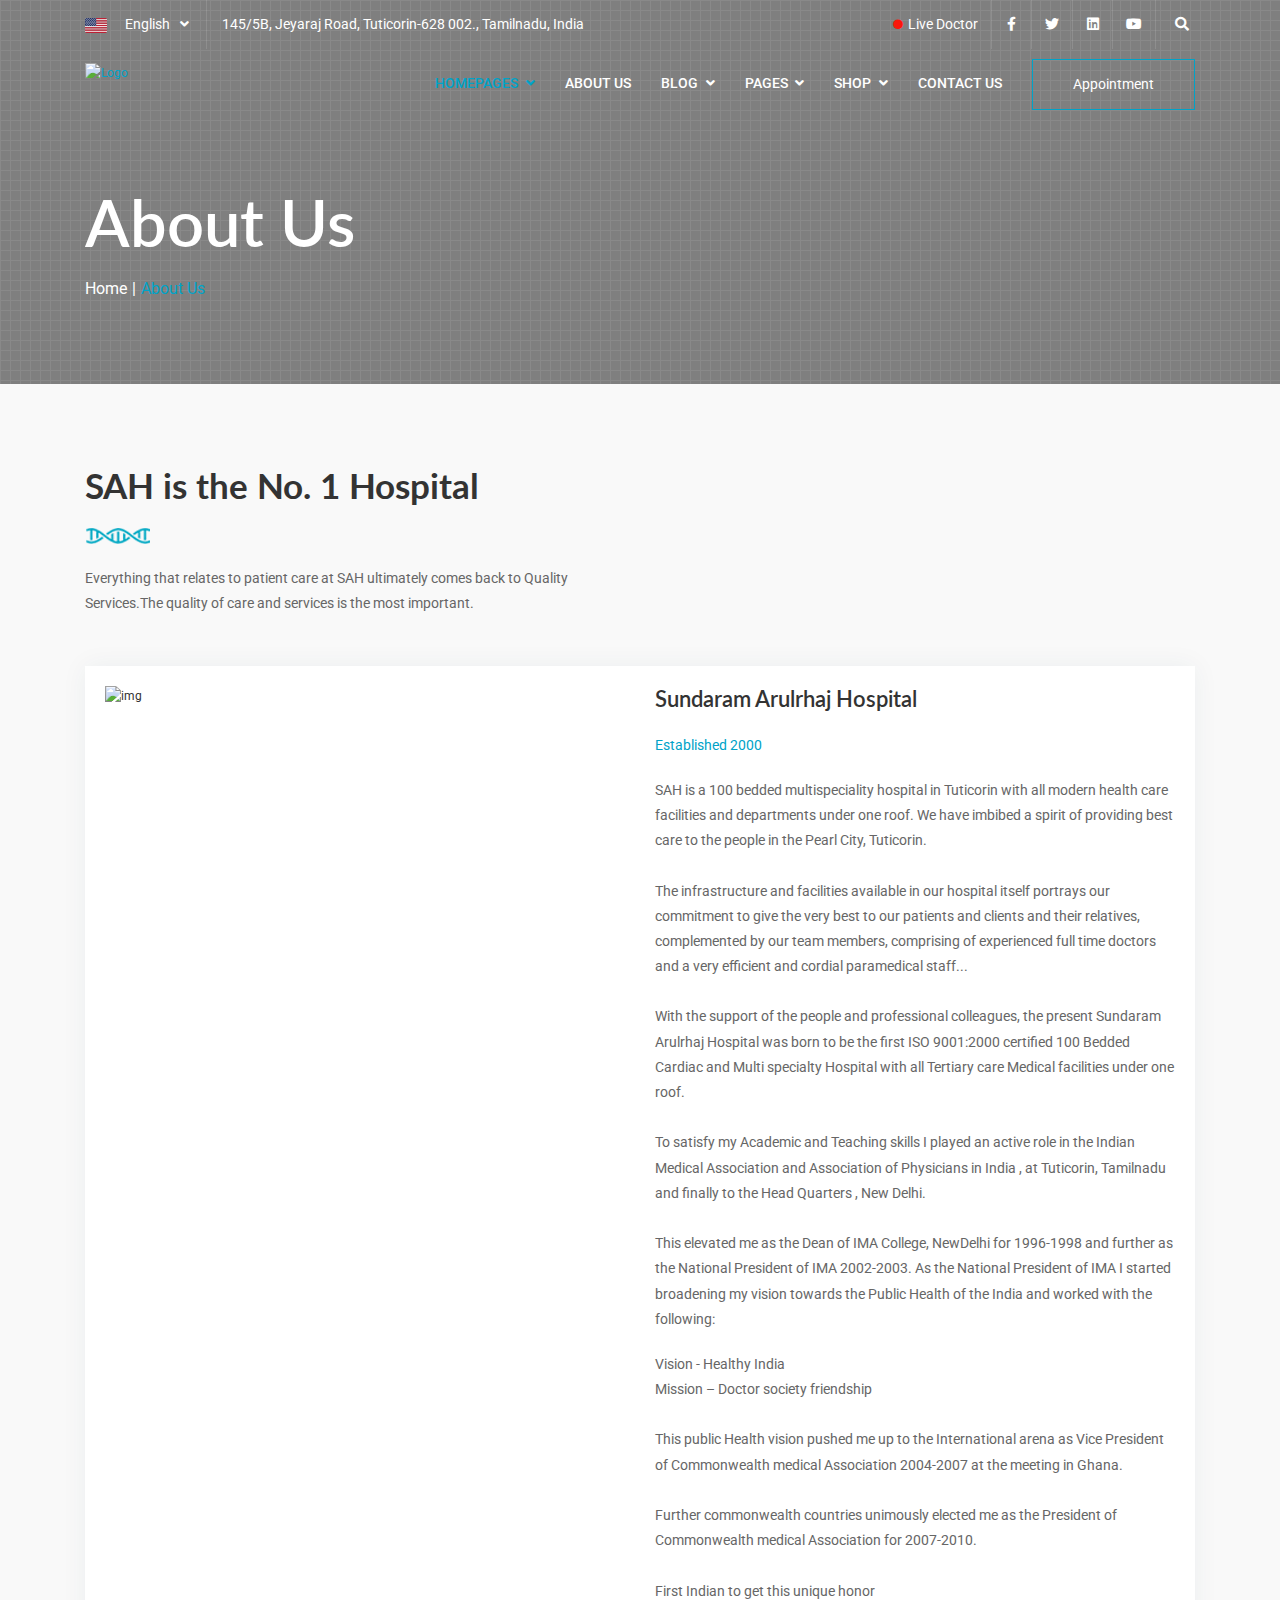
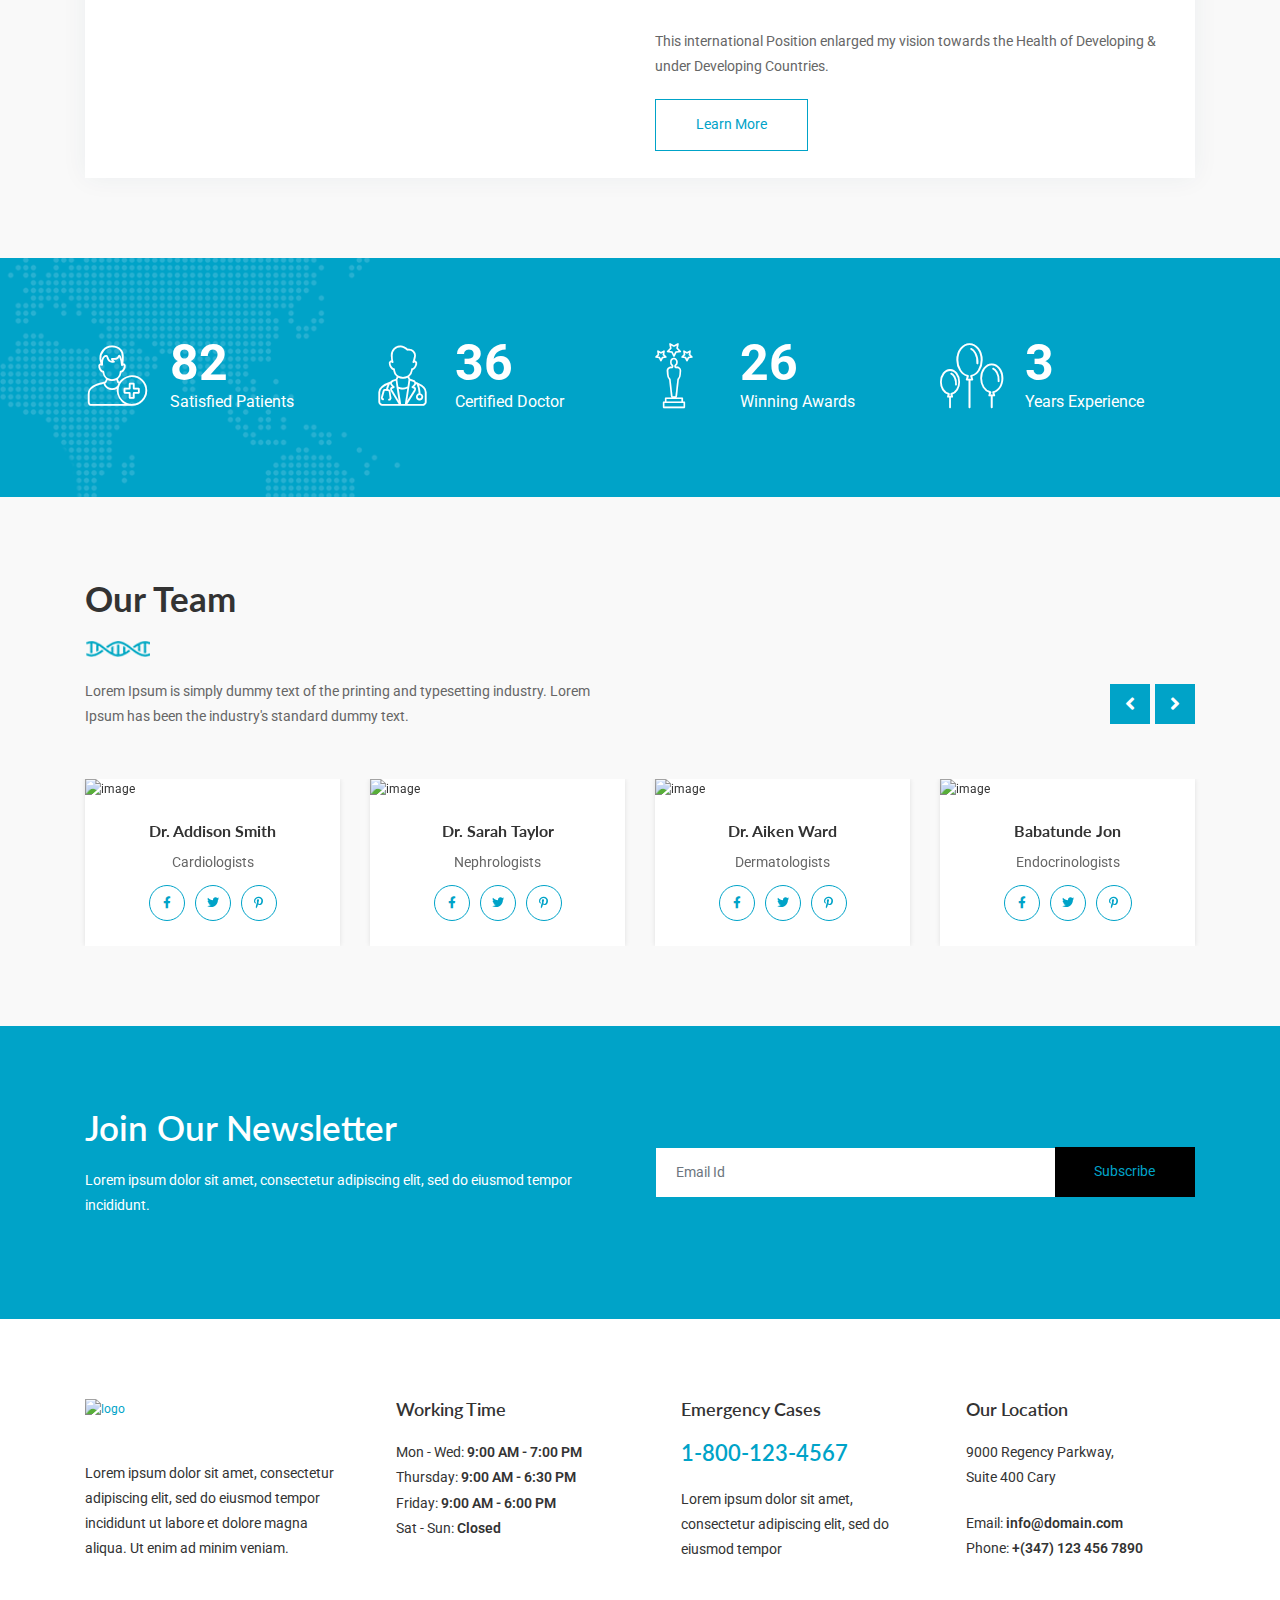
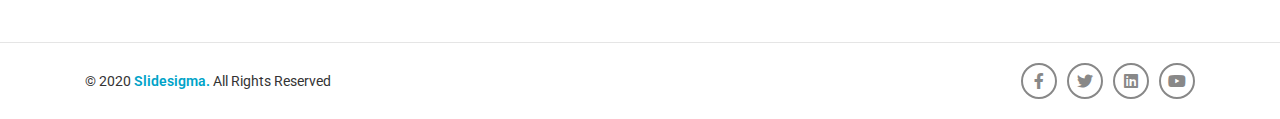
==== commit 0e678faf: "Index and about page without header and footer" ====
--- a/about.html
+++ b/about.html
@@ -67,7 +67,7 @@
                                     </div>
                                 </div>
                                 <p class="text-custom-white no-margin">
-                                    9000 Regency Parkway, Suite 400 Cary
+                                    145/5B, Jeyaraj Road, Tuticorin-628 002., Tamilnadu, India
                                 </p>
                             </div>
                         </div>
@@ -241,11 +241,11 @@
             <div class="container">
                 <div class="section-header">
                     <div class="section-heading">
-                        <h3 class="text-custom-black fw-700">A Story To Our Journey</h3>
+                        <h3 class="text-custom-black fw-700">SAH is the No. 1 Hospital</h3>
                         <img src="assets/images/title-icon.png" class="mb-xl-20" alt="img">
                         <div class="section-description">
                             <p class="text-light-white">
-                                Lorem Ipsum is simply dummy text of the printing and typesetting industry. Lorem Ipsum has been the industry's standard dummy text.
+                                Everything that relates to patient care at SAH ultimately comes back to Quality Services.The quality of care and services is the most important.
                             </p>
                         </div>
                     </div>
@@ -253,55 +253,38 @@
                 <div class="row">
                     <div class="col-lg-12">
                         <div class="tabs square-tabs">
-                            <ul class="nav nav-tabs custom p-relative mb-xl-30">
-                                <li class="nav-item">
-                                    <a class="nav-link active" data-toggle="tab" href="#start">1990</a>
-                                </li>
-                                <li class="nav-item">
-                                    <a class="nav-link" data-toggle="tab" href="#setup">2006</a>
-                                </li>
-                                <li class="nav-item">
-                                    <a class="nav-link" data-toggle="tab" href="#medium">2010</a>
-                                </li>
-                                <li class="nav-item">
-                                    <a class="nav-link" data-toggle="tab" href="#advance">2019</a>
-                                </li>
-                            </ul>
                             <div class="tab-content padding-20 bg-custom-white bx-wrapper">
                                 <div class="tab-pane fade show active" id="start">
                                     <div class="tab-inner">
                                         <div class="row">
                                             <div class="col-lg-6">
                                                 <div class="img-sec mb-md-40">
-                                                    <img src="https://via.placeholder.com/500x460" class="full-width" alt="img">
+                                                    <img src="../Aruls-Diabetes/assets/images/arulrhaj.jpg" class="full-width" alt="img">
                                                 </div>
                                             </div>
                                             <div class="col-lg-6 align-self-center">
                                                 <div class="content-box">
-                                                    <h4 class="text-custom-black fw-600">Collaborate With Team Members To Rise</h4>
-                                                    <p class="text-light-blue">Lorem Ipsum is simply dummy text of the printing and typesetting industry.</p>
-                                                    <p class="text-light-white">Lorem Ipsum is simply dummy text of the printing and typesetting industry. Lorem Ipsum has been the industry's standard dummy text. Lorem Ipsum has been the industry's standard dummy text.</p>
-                                                    <p class="text-light-white">Lorem Ipsum is simply dummy text of the printing and typesetting industry. Lorem Ipsum has been the industry's standard dummy text.</p>
-                                                    <div class="list">
-                                                        <ul class="custom">
-                                                            <li class="fs-14 text-light-blue">
-                                                                <i class="fas fa-check"></i>
-                                                                <span class="text-light-white">Lorem Ipsum</span>
-                                                            </li>
-                                                            <li class="fs-14 text-light-blue">
-                                                                <i class="fas fa-check"></i>
-                                                                <span class="text-light-white">Lorem Ipsum</span>
-                                                            </li>
-                                                            <li class="fs-14 text-light-blue">
-                                                                <i class="fas fa-check"></i>
-                                                                <span class="text-light-white">Lorem Ipsum</span>
-                                                            </li>
-                                                            <li class="fs-14 text-light-blue">
-                                                                <i class="fas fa-check"></i>
-                                                                <span class="text-light-white">Lorem Ipsum</span>
-                                                            </li>
-                                                        </ul>
-                                                    </div>
+                                                    <h4 class="text-custom-black fw-600">Sundaram Arulrhaj Hospital</h4>
+                                                    <p class="text-light-blue">Established 2000</p>
+                                                    <p class="text-light-white">SAH is a 100 bedded multispeciality hospital in Tuticorin with all modern health care facilities and departments under one roof. We have imbibed a spirit of providing best care to the people in the Pearl City, Tuticorin.
+                                                        <br><br>
+                                                        The infrastructure and facilities available in our hospital itself portrays our commitment to give the very best to our patients and clients and their relatives, complemented by our team members, comprising of experienced full time doctors and a very efficient and cordial paramedical staff...
+                                                        <br><br>
+                                                        With the support of the people and professional colleagues, the present Sundaram Arulrhaj Hospital was born to be the first ISO 9001:2000 certified 100 Bedded Cardiac and Multi specialty Hospital with all Tertiary care Medical facilities under one roof.
+                                                        <br><br>
+                                                        To satisfy my Academic and Teaching skills I played an active role in the Indian Medical Association and Association of Physicians in India , at Tuticorin, Tamilnadu and finally to the Head Quarters , New Delhi.
+                                                        <br><br>
+                                                        This elevated me as the Dean of IMA College, NewDelhi for 1996-1998 and further as the National President of IMA 2002-2003. As the National President of IMA I started broadening my vision towards the Public Health of the India and worked with the following:</p>
+                                                    <p class="text-light-white">Vision - Healthy India<br>
+                                                                            Mission – Doctor society friendship
+                                                                            <br><br>
+                                                        This public Health vision pushed me up to the International arena as Vice President of Commonwealth medical Association 2004-2007 at the meeting in Ghana.
+                                                        <br><br>
+                                                        Further commonwealth countries unimously elected me as the President of Commonwealth medical Association for 2007-2010.
+                                                        <br><br>
+                                                        First Indian to get this unique honor
+                                                        <br><br>
+                                                        This international Position enlarged my vision towards the Health of Developing & under Developing Countries.</p>
                                                     <a href="#" class="btn-first btn-submit text-light-blue">Learn More</a>
                                                 </div>
                                             </div>
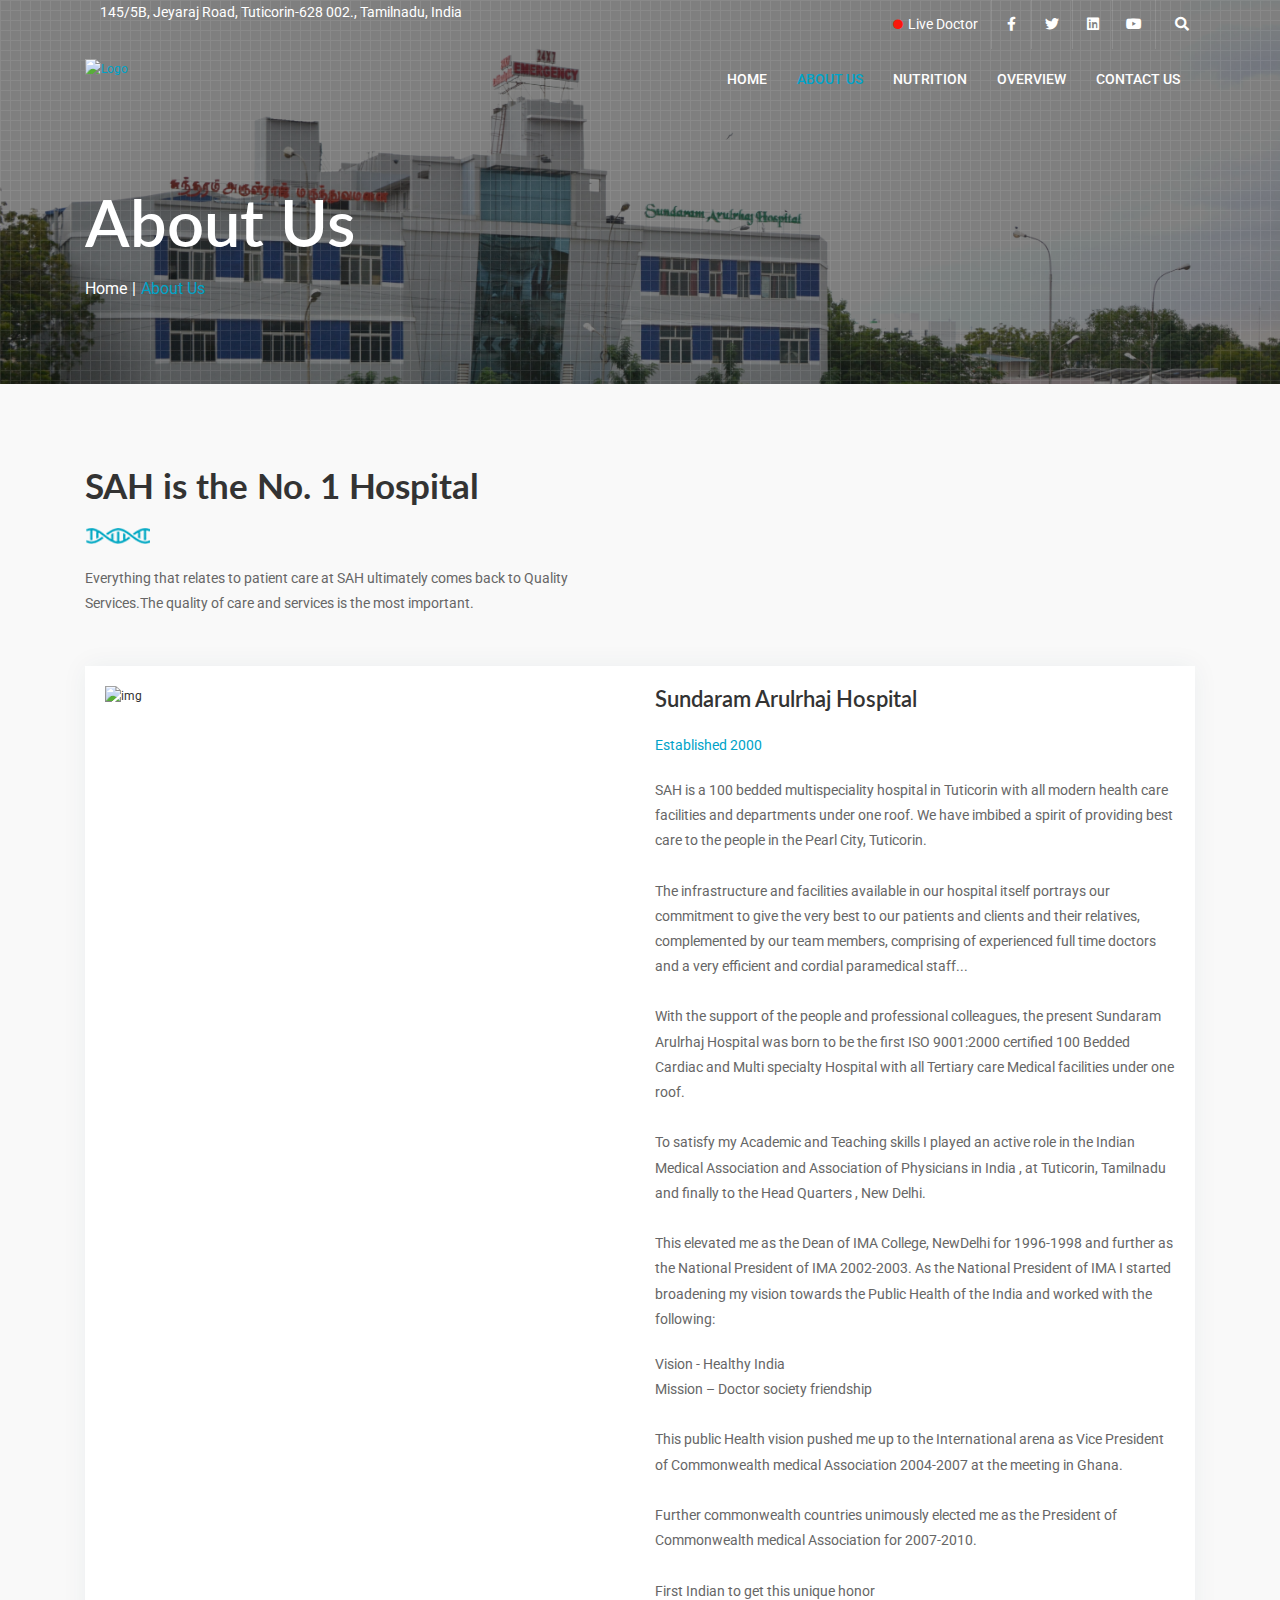
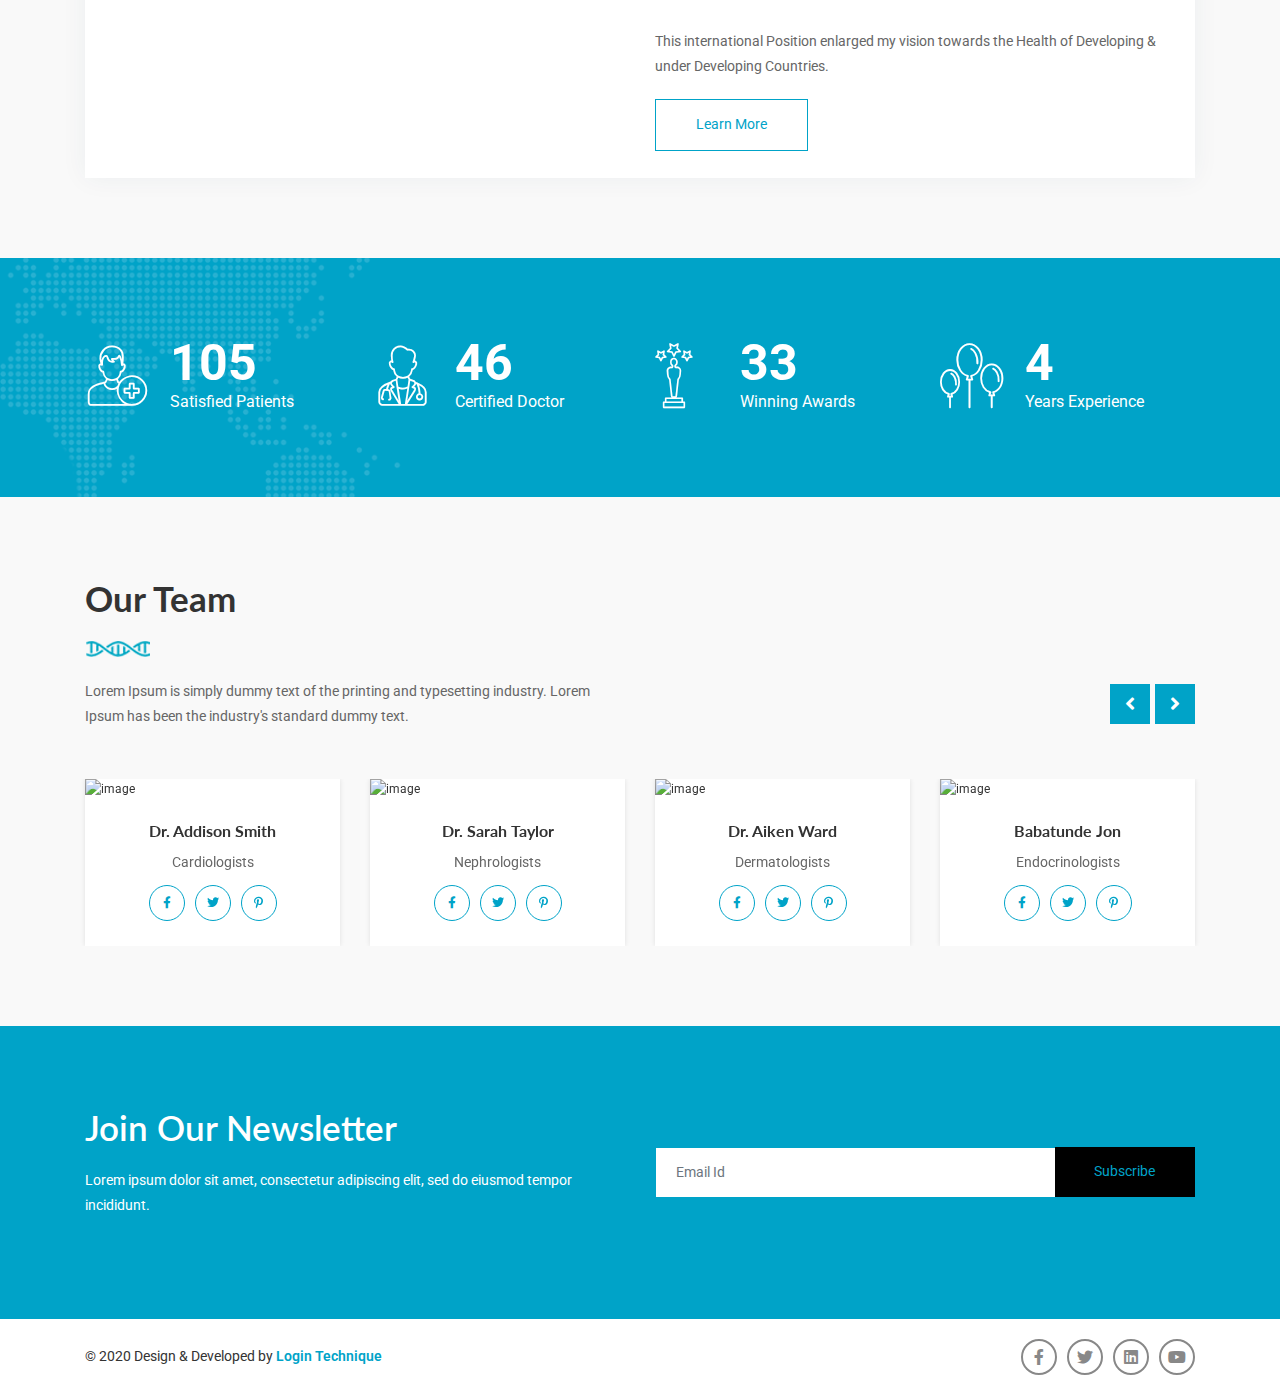
==== commit e0aab763: "Final touches" ====
--- a/about.html
+++ b/about.html
@@ -56,16 +56,6 @@
                     <div class="row justify-content-center">
                         <div class="col-lg-6 col-md-6 col-12">
                             <div class="left-side">
-                                <div class="language-box">
-                                    <div class="language p-relative">
-                                        <img src="assets/images/flag.png" alt="flag">
-                                        <select>
-                                            <option>English</option>
-                                            <option>German</option>
-                                            <option>Japanese</option>
-                                        </select>
-                                    </div>
-                                </div>
                                 <p class="text-custom-white no-margin">
                                     145/5B, Jeyaraj Road, Tuticorin-628 002., Tamilnadu, India
                                 </p>
@@ -111,92 +101,23 @@
                                     </div>
                                     <nav>
                                         <ul class="custom">
-                                            <li class="menu-item active menu-item-has-children">
-                                                <a href="#" class="text-custom-white">Homepages</a>
-                                                <ul class="custom sub-menu">
-                                                    <li class="menu-item">
-                                                        <a href="index.html" class="text-light-grey">Homepage 1</a>
-                                                    </li>
-                                                    <li class="menu-item">
-                                                        <a href="homepage-2.html" class="text-light-grey">Homepage 2</a>
-                                                    </li>
-                                                    <li class="menu-item">
-                                                        <a href="homepage-3.html" class="text-light-grey">Homepage 3</a>
-                                                    </li>
-                                                </ul>
+                                            <li class="menu-item ">
+                                                <a href="index.html" class="text-custom-white">Home</a>
+                                            </li>
+                                            <li class="menu-item active">
+                                                <a href="about.html" class="text-custom-white">About Us</a>
                                             </li>
                                             <li class="menu-item">
-                                                <a href="about.html" class="text-custom-white">About Us</a>
+                                                <a href="nutrition.html" class="text-custom-white">Nutrition</a>
                                             </li>
-                                            <li class="menu-item menu-item-has-children">
-                                                <a href="#" class="text-custom-white">Blog</a>
-                                                <ul class="custom sub-menu">
-                                                    <li class="menu-item">
-                                                        <a href="blog.html" class="text-light-grey">Blog</a>
-                                                    </li>
-                                                    <li class="menu-item">
-                                                        <a href="blog-sidebar.html" class="text-light-grey">Blog Left Sidebar</a>
-                                                    </li>
-                                                    <li class="menu-item">
-                                                        <a href="blog-single.html" class="text-light-grey">Blog Detail</a>
-                                                    </li>
-                                                </ul>
-                                            </li>
-                                            <li class="menu-item menu-item-has-children">
-                                                <a href="#" class="text-custom-white">Pages</a>
-                                                <ul class="custom sub-menu">
-                                                    <li class="menu-item">
-                                                        <a href="login.html" class="text-light-grey">Login</a>
-                                                    </li>
-                                                    <li class="menu-item">
-                                                        <a href="register.html" class="text-light-grey">Register</a>
-                                                    </li>
-                                                    <li class="menu-item">
-                                                        <a href="404.html" class="text-light-grey">404</a>
-                                                    </li>
-                                                    <li class="menu-item">
-                                                        <a href="coming-soon.html" class="text-light-grey">Coming Soon</a>
-                                                    </li>
-                                                    <li class="menu-item">
-                                                        <a href="doctors.html" class="text-light-grey">Our Doctors</a>
-                                                    </li>
-                                                    <li class="menu-item">
-                                                        <a href="service.html" class="text-light-grey">Service</a>
-                                                    </li>
-                                                    <li class="menu-item">
-                                                        <a href="service-detail.html" class="text-light-grey">Service Detail</a>
-                                                    </li>
-                                                </ul>
-                                            </li>
-                                              <li class="menu-item menu-item-has-children">
-                                                <a href="#" class="text-custom-white">Shop</a>
-                                                <ul class="custom sub-menu">
-                                                    <li class="menu-item">
-                                                        <a href="shop-left.html" class="text-light-grey">Shop Left</a>
-                                                    </li>
-                                                <li class="menu-item">
-                                                        <a href="shop-right.html" class="text-light-grey">Shop Right</a>
-                                                    </li>
-                                                    <li class="menu-item">
-                                                        <a href="shop-full.html" class="text-light-grey">Shop Full Width</a>
-                                                    </li>
-                                                    <li class="menu-item">
-                                                        <a href="shop-detail.html" class="text-light-grey">Shop Detail</a>
-                                                    </li>
-                                             </ul>
+                                            <li class="menu-item">
+                                                <a href="overview.html" class="text-custom-white">Overview</a>
                                             </li>
                                             <li class="menu-item">
                                                 <a href="contact.html" class="text-custom-white">Contact Us</a>
                                             </li>
                                         </ul>
                                     </nav>
-                                    <div class="right-side">
-                                        <div class="cta-btn">
-                                            <a href="#" class="btn-first btn-submit">
-                                                Appointment
-                                            </a>
-                                        </div>
-                                    </div>
                                 </div>
                                 <div class="hamburger-menu">
                                     <div class="menu-btn">
@@ -598,62 +519,13 @@
             </div>
         </section>
         <!-- End Newsletter -->
-        <!-- Start Footer -->
-        <footer class="section-padding bg-custom-white footer-style-1">
-            <div class="container">
-                <div class="row">
-                    <div class="col-md-6 col-lg-3">
-                        <div class="footer-box mb-md-40">
-                            <div class="logo">
-                                <a href="#">
-                                    <img src="https://via.placeholder.com/152x42" class="img-fluid image-fit" alt="logo">
-                                </a>
-                            </div>
-                            <p class="text-custom-black no-margin">
-                                Lorem ipsum dolor sit amet, consectetur adipiscing elit, sed do eiusmod tempor incididunt ut labore et dolore magna aliqua. Ut enim ad minim veniam.
-                            </p>
-                        </div>
-                    </div>
-                    <div class="col-md-6 col-lg-3">
-                        <div class="footer-info mb-md-40">
-                            <h5 class="text-custom-black fw-600">Working Time</h5>
-                            <p class="no-margin text-custom-black fs-14">
-                                Mon - Wed: <span class="text-custom-black fw-600">9:00 AM - 7:00 PM</span><br>
-                                Thursday: <span class="text-custom-black fw-600">9:00 AM - 6:30 PM</span><br>
-                                Friday: <span class="text-custom-black fw-600">9:00 AM - 6:00 PM</span><br>
-                                Sat - Sun: <span class="text-custom-black fw-600">Closed</span>
-                            </p>
-                        </div>
-                    </div>
-                    <div class="col-md-6 col-lg-3">
-                        <div class="footer-info mb-sm-40">
-                            <h5 class="text-custom-black fw-600">Emergency Cases</h5>
-                            <h4 class="text-light-blue fw-600">1-800-123-4567</h4>
-                            <p class="no-margin text-custom-black fs-14">Lorem ipsum dolor sit amet, consectetur adipiscing elit, sed do eiusmod tempor
-                            </p>
-                        </div>
-                    </div>
-                    <div class="col-md-6 col-lg-3">
-                        <div class="footer-info">
-                            <h5 class="text-custom-black fw-600">Our Location</h5>
-                            <p class="text-custom-black fs-14">9000 Regency Parkway,<br>Suite 400 Cary</p>
-                            <p class="no-margin text-custom-black fs-14">
-                                Email: <a href="#" class="text-custom-black fw-600">info@domain.com</a><br>
-                                Phone: <a href="#" class="text-custom-black fw-600">+(347) 123 456 7890</a>
-                            </p>
-                        </div>
-                    </div>
-                </div>
-            </div>
-        </footer>
-        <!-- End Footer -->
         <!-- Start Copyright -->
         <div class="copyright-style-1">
             <div class="container">
                 <div class="row">
                     <div class="col-md-6 align-self-center">
                         <p class="text-custom-black">
-                            © 2020 <a href="http://slidesigma.com/" class="fw-600" target="_blank">Slidesigma.</a> All Rights Reserved
+                            © 2020 Design & Developed by <a href="https://www.digisailor.com/" class="fw-600" target="_blank">Login Technique</a>
                         </p>
                     </div>
                     <div class="col-md-6">
--- a/assets/css/style.css
+++ b/assets/css/style.css
@@ -1460,7 +1460,7 @@
 ========================*/
 
 .slider {
-    background-image: url(https://via.placeholder.com/1920x800);
+    background-image: url(../images/3.jpg);
     height: 800px;
 }
 .slider .banner-slider .banner-text {
@@ -3670,7 +3670,7 @@
 4. Blog
 ========================*/
 .sub-header{
-    background-image: url(https://via.placeholder.com/1920x380);
+    background-image: url(../images/SAH.jpg);
     background-repeat: no-repeat;
     background-size: cover;
     background-position: center;
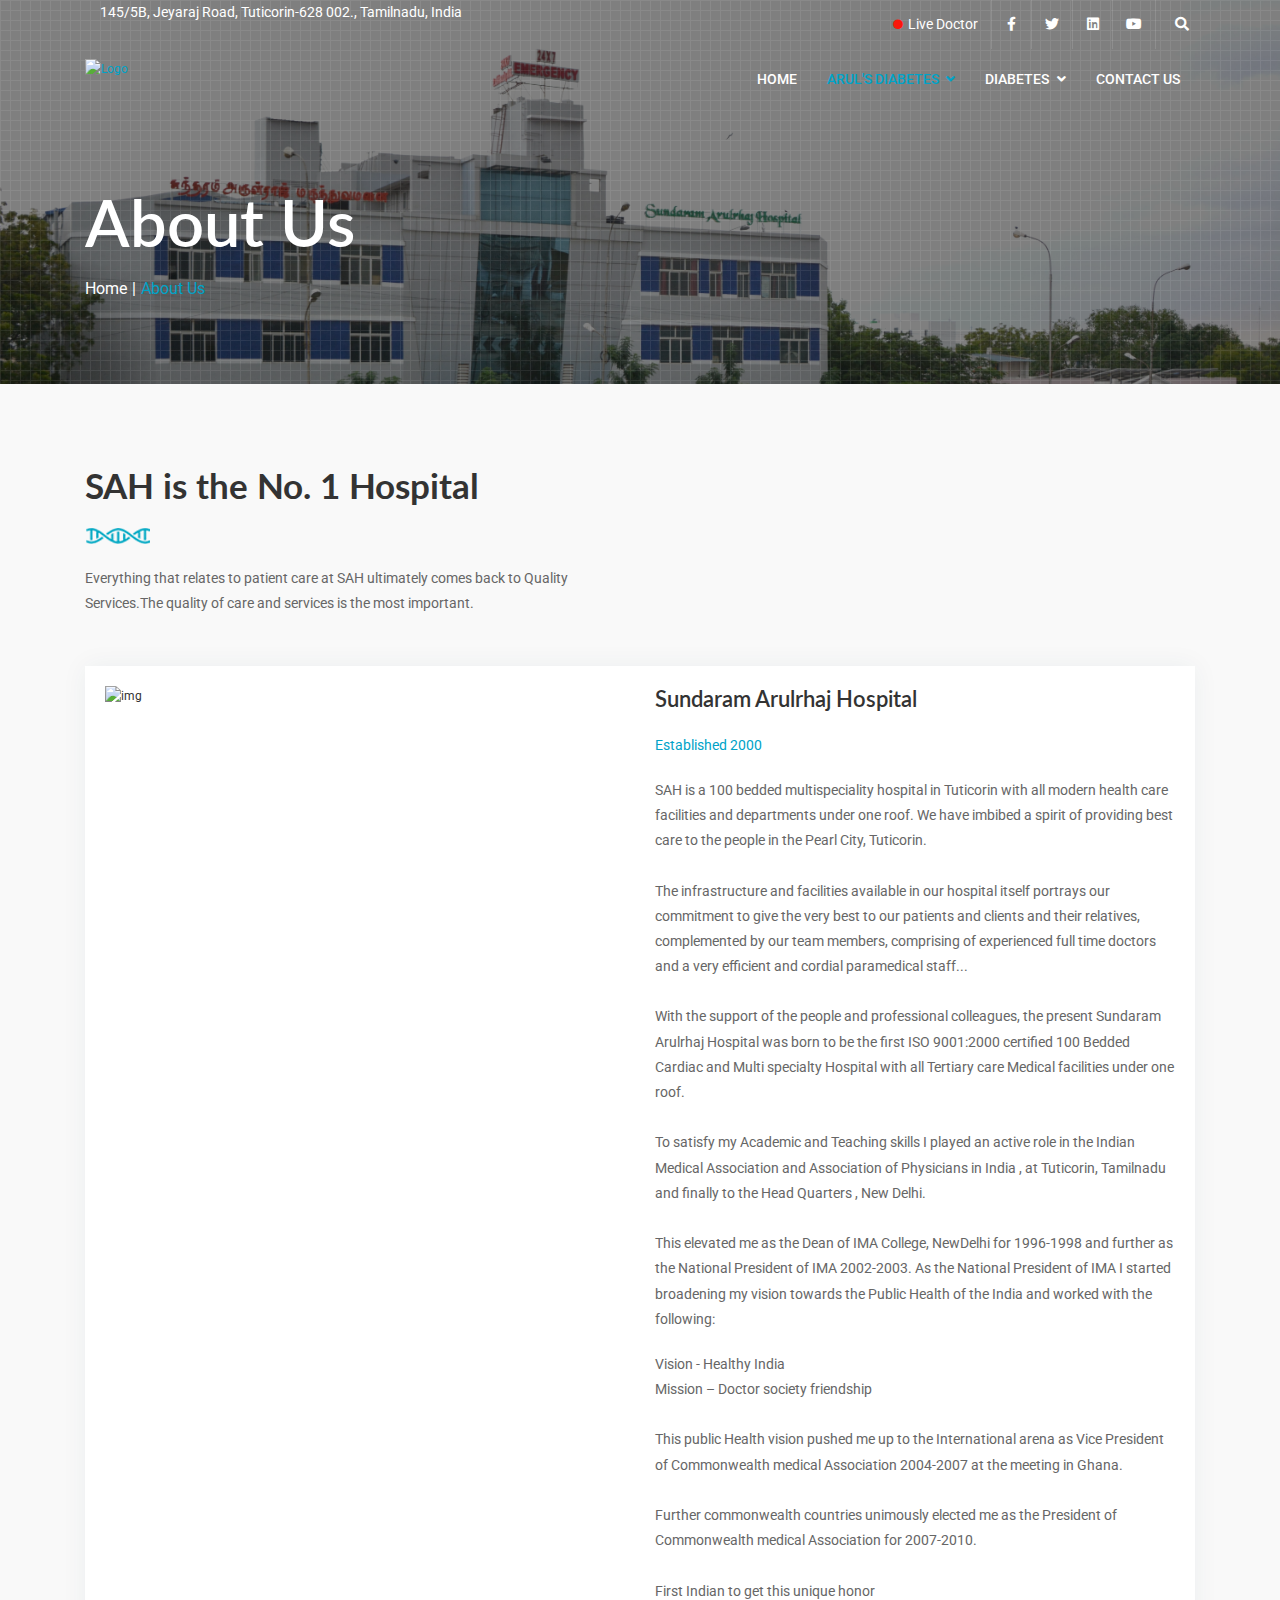
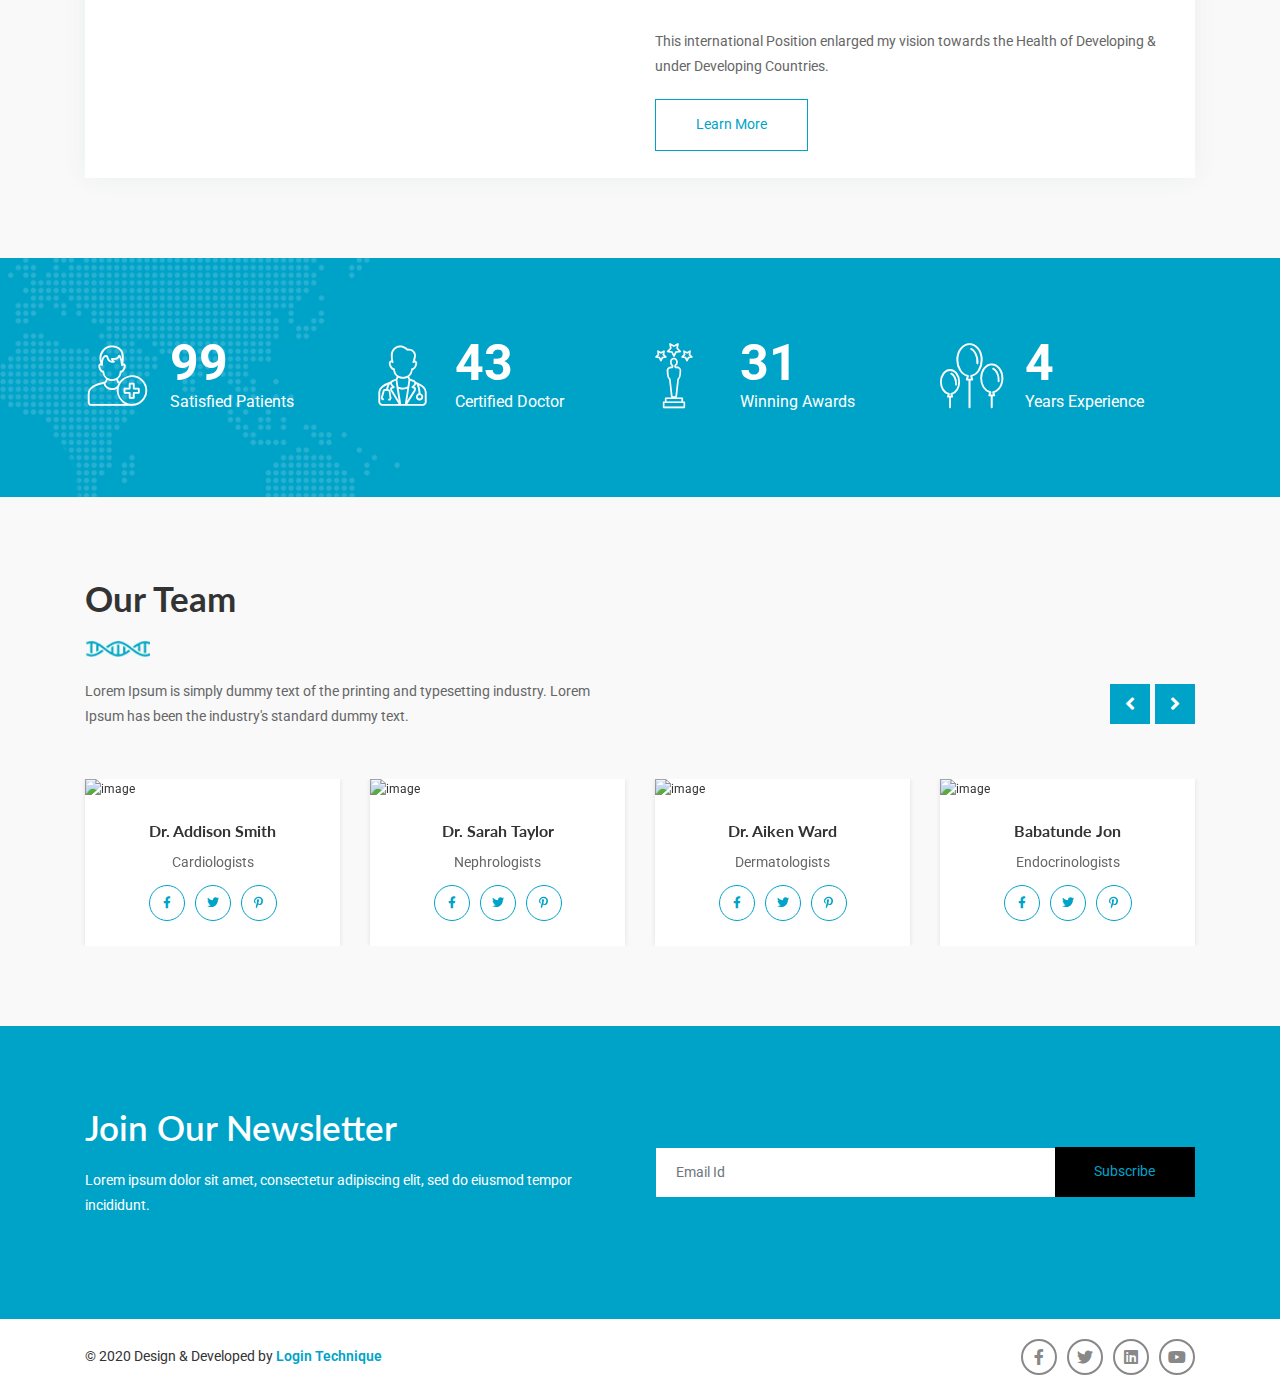
==== commit fd9bf67a: "Work Done" ====
--- a/about.html
+++ b/about.html
@@ -101,17 +101,39 @@
                                     </div>
                                     <nav>
                                         <ul class="custom">
-                                            <li class="menu-item ">
+                                            <li class="menu-item">
                                                 <a href="index.html" class="text-custom-white">Home</a>
                                             </li>
-                                            <li class="menu-item active">
-                                                <a href="about.html" class="text-custom-white">About Us</a>
+                                            <li class="menu-item active menu-item-has-children">
+                                                <a href="#" class="text-custom-white">Arul's Diabetes</a>
+                                                <ul class="custom sub-menu">
+                                                    <li class="menu-item">
+                                                        <a href="about.html" class="text-light-grey">About Us</a>
+                                                    </li>
+                                                    <li class="menu-item">
+                                                        <a href="service-detail.html" class="text-light-grey">Services</a>
+                                                    </li>
+                                                    <li class="menu-item">
+                                                        <a href="gallery.html" class="text-light-grey">Gallery</a>
+                                                    </li>
+                                                </ul>
                                             </li>
-                                            <li class="menu-item">
-                                                <a href="nutrition.html" class="text-custom-white">Nutrition</a>
-                                            </li>
-                                            <li class="menu-item">
-                                                <a href="overview.html" class="text-custom-white">Overview</a>
+                                            <li class="menu-item menu-item-has-children">
+                                                <a href="#" class="text-custom-white">Diabetes</a>
+                                                <ul class="custom sub-menu">
+                                                    <li class="menu-item">
+                                                        <a href="overview.html" class="text-light-grey">Overview</a>
+                                                    </li>
+                                                    <li class="menu-item">
+                                                        <a href="diabetes-prevention.html" class="text-light-grey">Diabetes Prevention</a>
+                                                    </li>
+                                                    <li class="menu-item">
+                                                        <a href="nutrition.html" class="text-light-grey">Nutrition</a>
+                                                    </li>
+                                                    <li class="menu-item">
+                                                        <a href="health-fitness.html" class="text-light-grey">Health Fitness</a>
+                                                    </li>
+                                                </ul>
                                             </li>
                                             <li class="menu-item">
                                                 <a href="contact.html" class="text-custom-white">Contact Us</a>
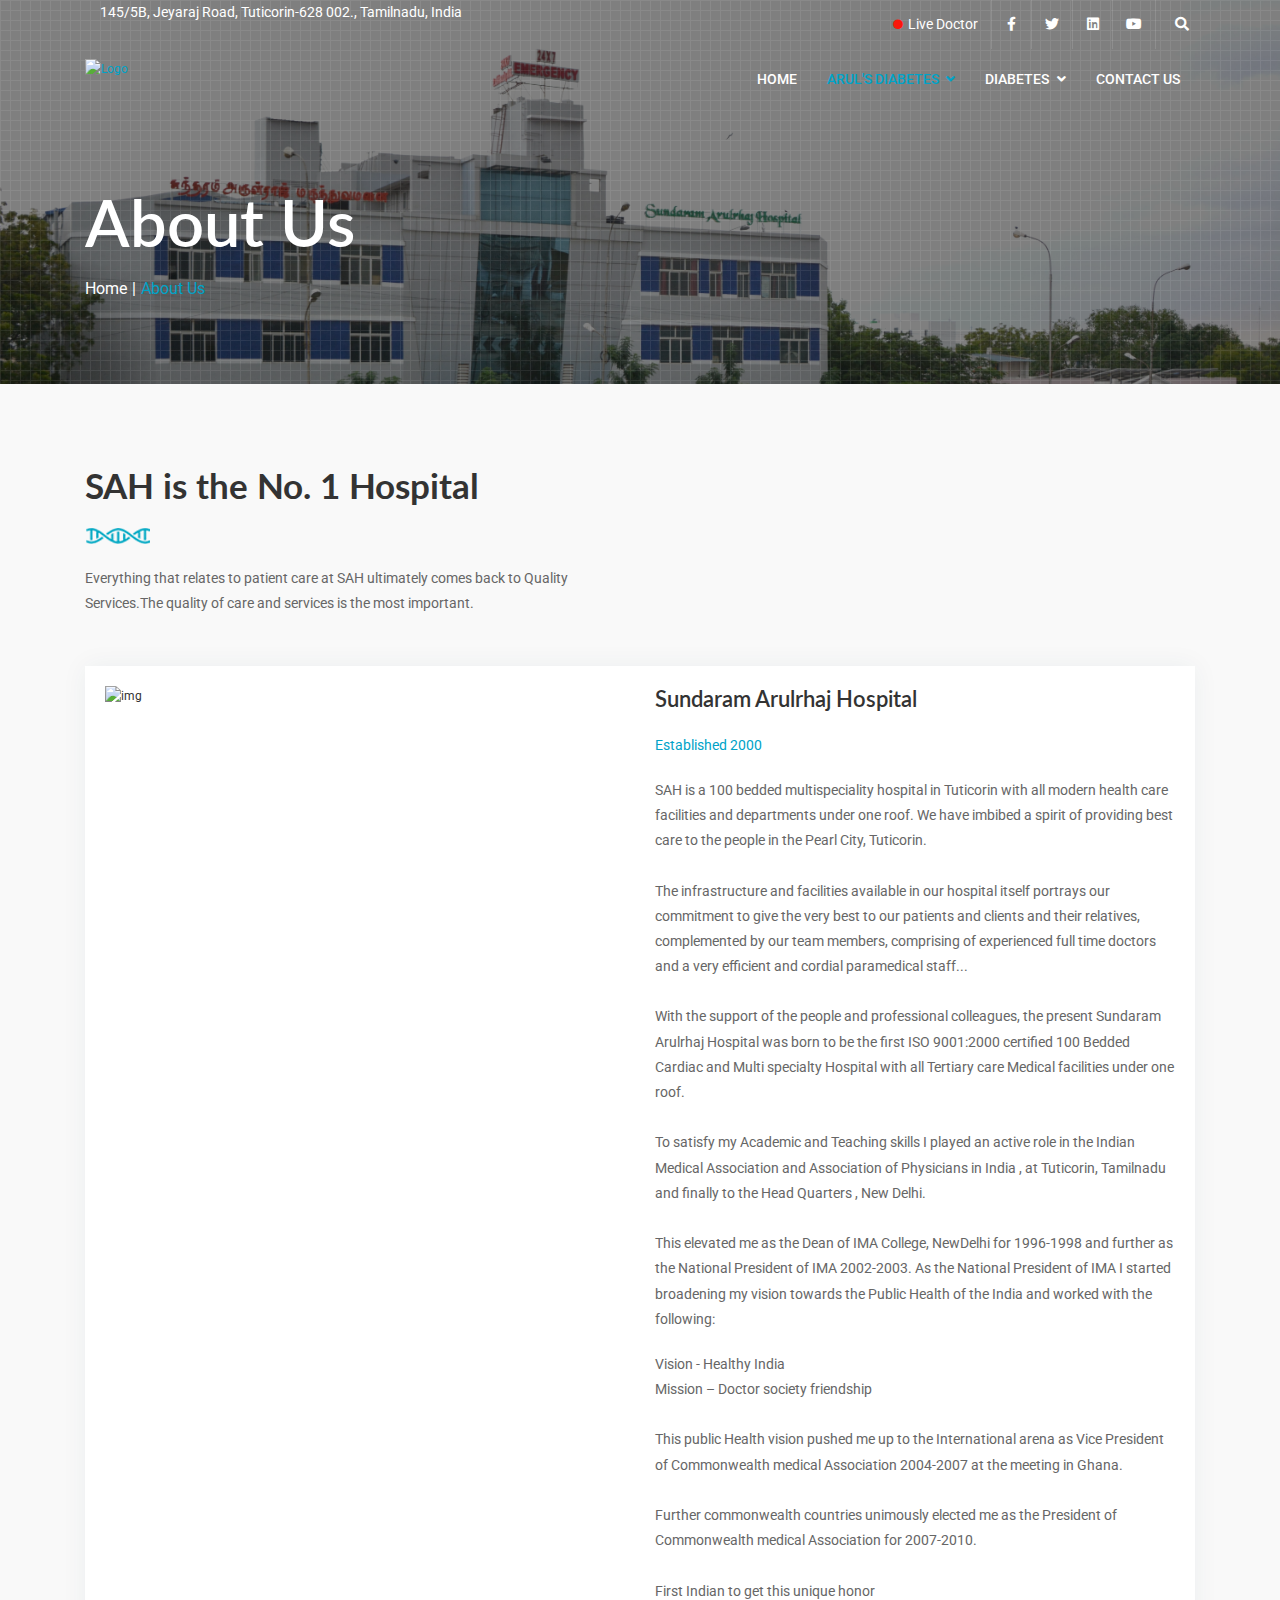
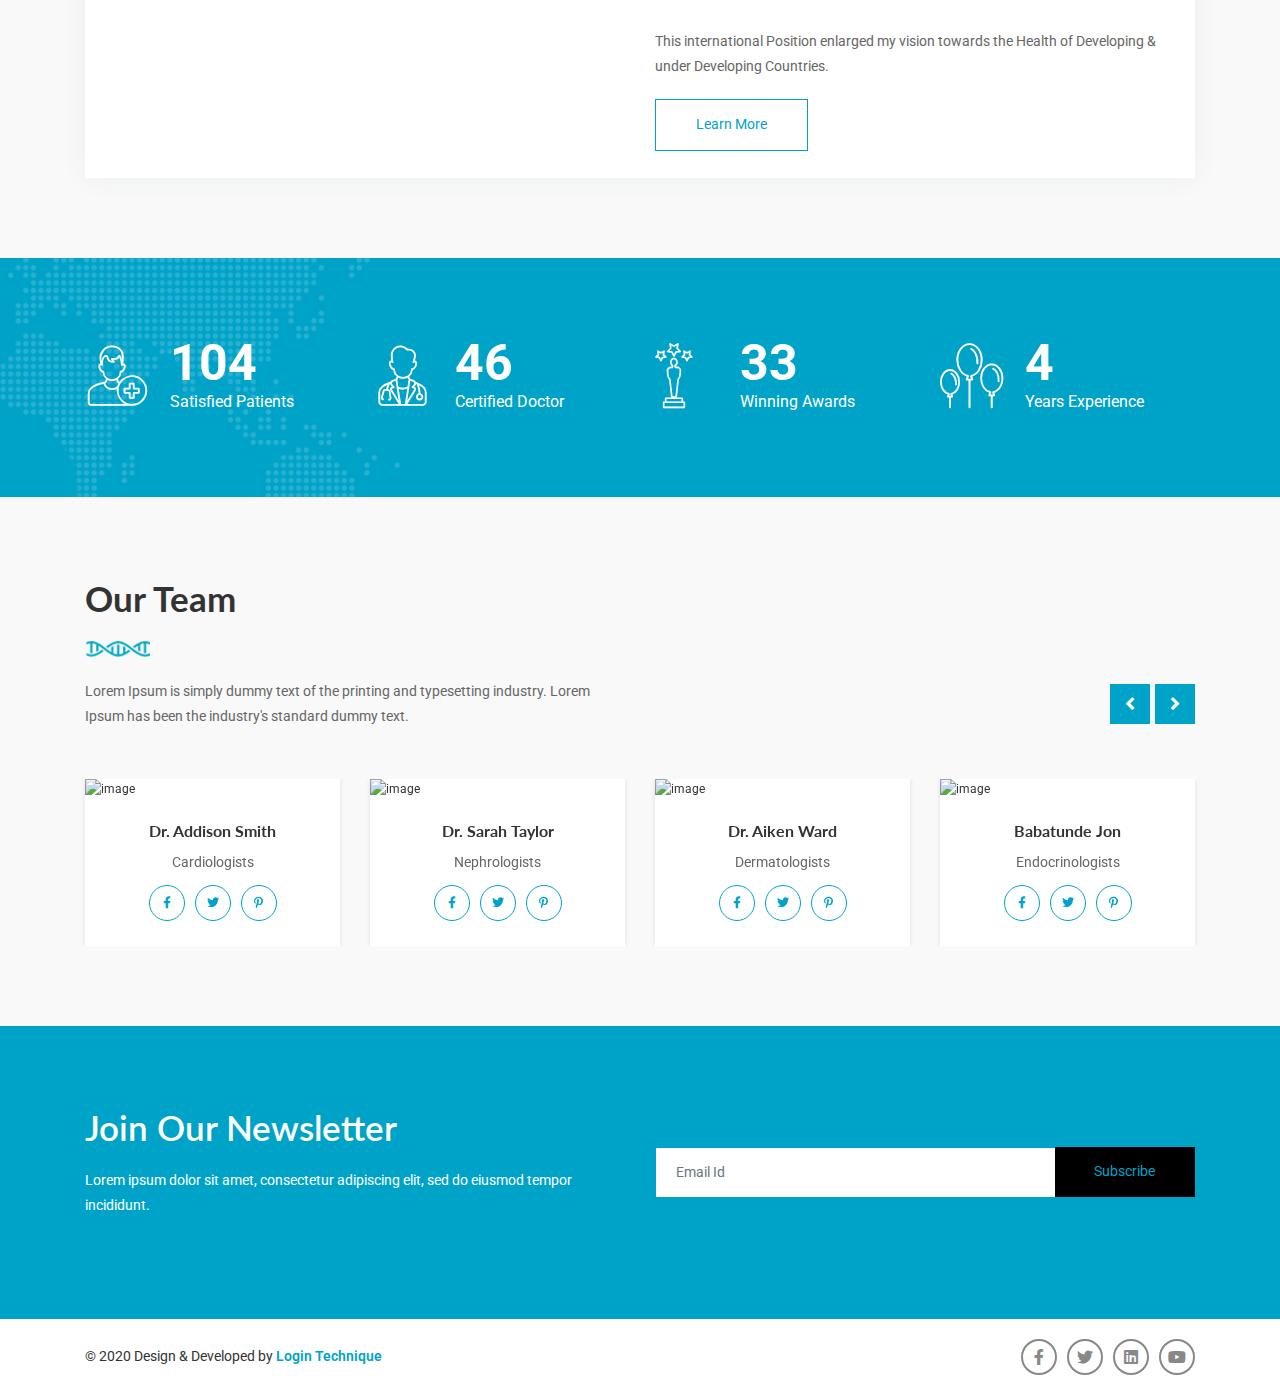
==== commit ccd1b70d: "Final  works" ====
--- a/about.html
+++ b/about.html
@@ -7,7 +7,7 @@
     <meta name="viewport" content="width=device-width,initial-scale=1">
     <meta name="keywords" content="#">
     <meta name="description" content="#">
-    <title>Genmed | About Us</title>
+    <title>Arul's Diabetes | About Us</title>
     <!-- Fav and touch icons -->
     <link rel="apple-touch-icon-precomposed" sizes="144x144" href="assets/images/favicon.ico">
     <link rel="apple-touch-icon-precomposed" sizes="114x114" href="assets/images/favicon.ico">
@@ -113,9 +113,6 @@
                                                     <li class="menu-item">
                                                         <a href="service-detail.html" class="text-light-grey">Services</a>
                                                     </li>
-                                                    <li class="menu-item">
-                                                        <a href="gallery.html" class="text-light-grey">Gallery</a>
-                                                    </li>
                                                 </ul>
                                             </li>
                                             <li class="menu-item menu-item-has-children">
